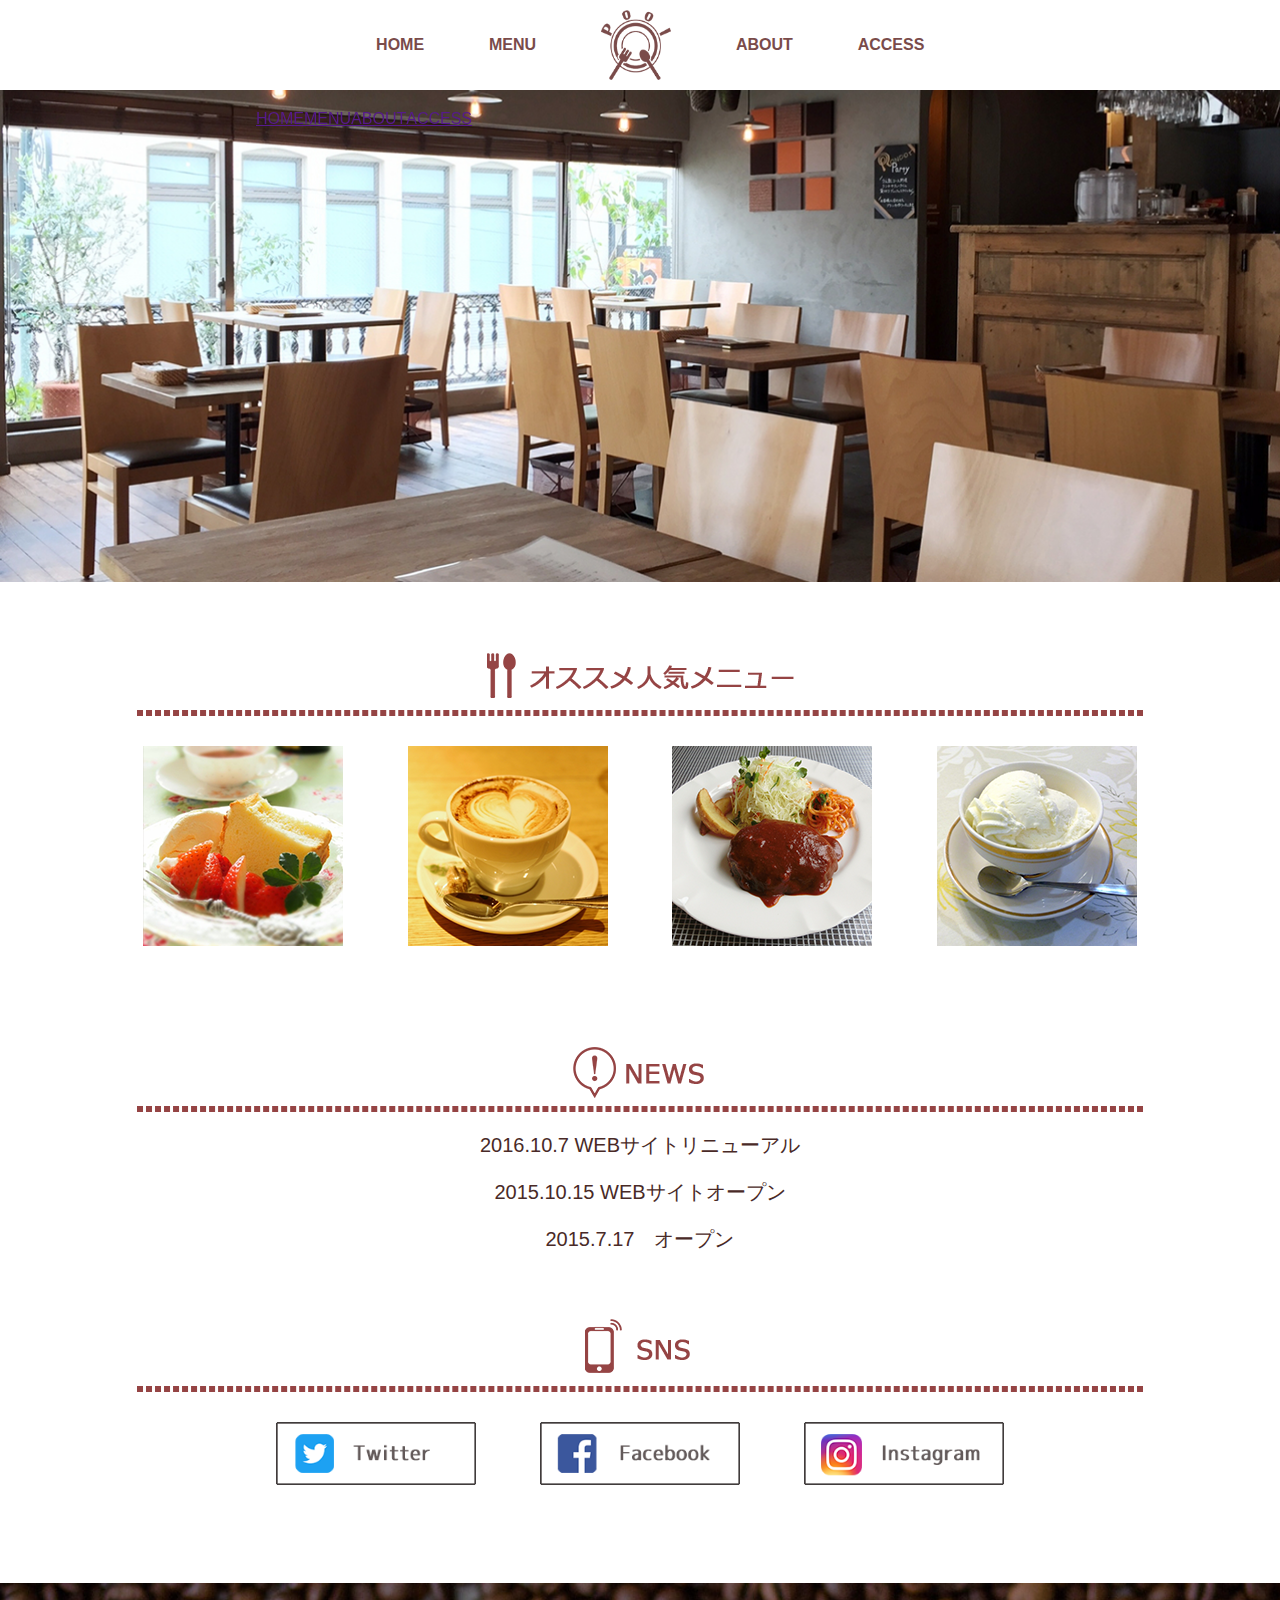
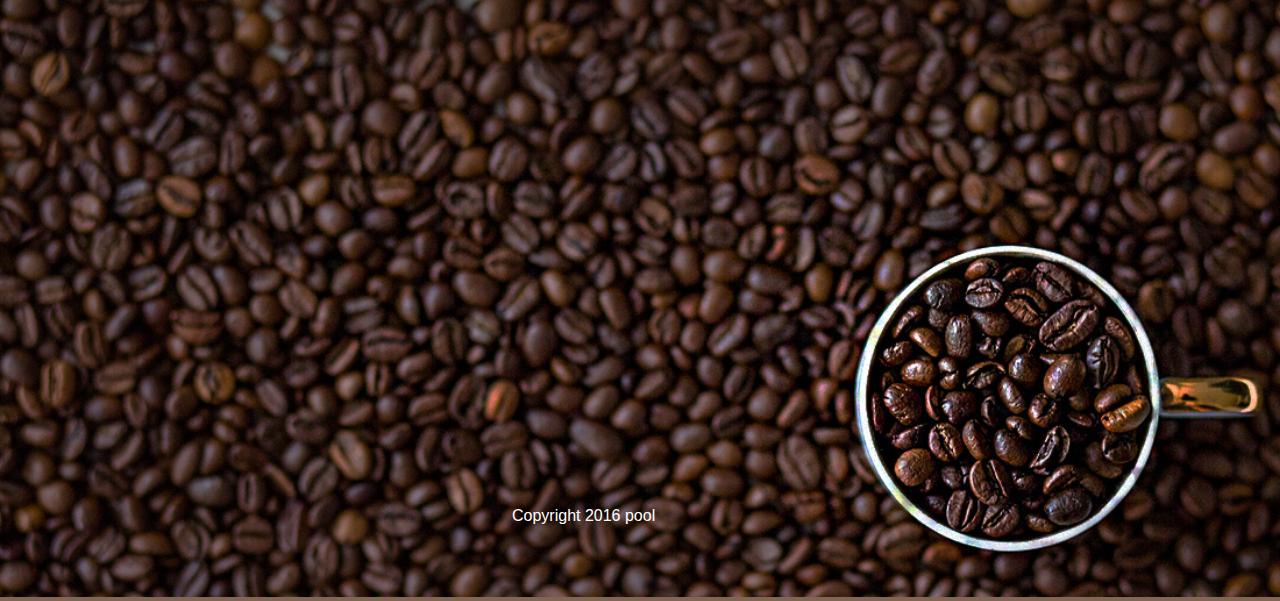
==== index.html @ 7b648d1a "header及びfooterの共通化" ====
<!doctype html>
<html lang="ja">
<head>
<meta charset="utf-8">
<meta name="keywords" content="カフェ,札幌,ランチ">
<meta name="description" content="札幌市中央区にあるゆったりとした空間が自慢のカフェです。産地にこだわったコーヒー豆や茶葉を使用したコーヒー、紅茶は飲みやすいと好評です。またランチでは日替わりメニューをご用意しております。自慢の料理と豊富なドリンクメニューでお待ちしております。">
<meta name="viewport" content="width=device-width, initial-scale=1">
<meta name="robots" content="noindex,nofollow">
<!--[if lt IE 9]>
<script src="js/html5shiv.js"></script>
<script src="js/css3-mediaqueries.js"></script>
<![endif]-->
<meta http-equiv="X-UA-Compatible" content="IE=edge,chrome=1">
<link rel="stylesheet" type="text/css" href="css/style.css">
<link rel="stylesheet" type="text/css" href="css/mobile.css" >
<script type="text/javascript" src="http://ajax.googleapis.com/ajax/libs/jquery/1.10.2/jquery.min.js"></script>
<script type="text/javascript">
$(function() {
    var topBtn = $('#page-top');
    topBtn.hide();
    //スクロールが100に達したらボタン表示
    $(window).scroll(function () {
        if ($(this).scrollTop() > 100) {
            topBtn.fadeIn();
        } else {
            topBtn.fadeOut();
        }
    });
    //スクロールしてトップ
    topBtn.click(function () {
        $('body,html').animate({
            scrollTop: 0
        }, 500);
        return false;
    });
});
</script>
<title>pool ｜カフェ　札幌</title>

<!--追加-->
<script type="text/javascript">
$(function(){
$("#header").load("./header.html");
$("#footer").load("./footer.html");
})
</script>

</head>
<body>
  <div id="wrapper">
    <div id="header">
      <!--
    　<ul id="navi">
    　  <li><a href="index.html">HOME</a></li>
    　  <li><a href="food.html">MENU</a></li>
    　  <li><a href="index.html"><img src="img/poolicon.png" alt="poolアイコン"></a></li>
    　  <li><a href="about.html">ABOUT</a></li>
    　  <li><a href="access.html">ACCESS</a></li>
    　</ul>
  -->

    </div>
  <div id="osusume">
    <div class="osusumeicon">
      <img src="img/osusumebar.png" alt="おススメ">
    </div>
    <div class="menubar">
    </div>
    <div class="osusumemenu">
      <img src="img/cake.png" alt="苺ケーキ">
      <img src="img/cefelatte03.png" alt="カフェラテ">
      <img src="img/hanba-gu.png" alt="ハンバーグ">
      <img src="img/banira.png" alt="バニラアイス">
    </div>
  </div>
  <div id="news">
    <div class="newsicon">
      <img src="img/newsbar.png" alt="NEWS">
    </div>
    <div class="menubar">
    </div>
    <p>2016.10.7 WEBサイトリニューアル</p>
    <p>2015.10.15 WEBサイトオープン</p>
    <p>2015.7.17　オープン</p>
  </div>
  <div id="sns">
    <div class="snsicon">
      <img src="img/snsbar.png" alt="SNS">
    </div>
    <div class="menubar">
      </div>
    <div class="snsimg">
      <img src="img/twittericon.png" alt="twitter">
      <img src="img/facebookicon.png" alt="fecebook">
      <img src="img/instagramicon.png" alt="instagram">
    </div>
  </div>
  <p id="page-top">
    <a href="#wrap">
      <img src="img/pagetop.png" alt="トップへ戻るボタン"></a></p>
  <div id="footer">
  </div>
</div>
</body>
</html>
---- css/style.css ----
@media screen and (min-width: 640px){
img{
  max-width: 100%;
  height: auto;
  width /***/:auto;　
  border:none;
  border: 0;
}
html{
  position: relative;
  min-height: 100%;
}
body{
	font-family: "メイリオ", "Meiryo", "游ゴシック", YuGothic, "ヒラギノ角ゴ Pro", "Hiragino Kaku Gothic Pro",sans-serif;height:100%;margin: 0px;
}
#wrapper {
   	overflow: hidden;
    position: relative;
 }
#navi {
  width:100%;
  margin: 0px auto 0px;
  padding: 0;
  height: 90px;
  background-color:#ffffff;
  position:fixed;
  top: 0px;
  left: 0px;
  text-align: center;
  list-style: none;
}
#navi li{
  display: inline-block;
  vertical-align: middle;
  list-style: none;
  margin: 0 auto;
  padding: 0;
  *display: inline;
  *zoom:1;
}
#navi a{
  text-decoration: none;
  color: #7a4b4a;
  font-weight: bold;
  margin: 20px;
}
#navi img{
  display: inline-block;
  vertical-align: middle;
  width: 70px;
  height: 70px;
  margin-top: 10px;
  margin-bottom: 10px;
  *display: inline;
  *zoom:1;
}
#top img{
  width: 100%;
}
.menubar{
  width: 1000px;
  border-bottom: 3px;
  border-style:dashed;
  border-color: #954444;
  margin: auto;
}
#osusume{
  text-align: center;
  margin: 5%;
}
.osusumeicon{
  margin: 5px;
}
.osusumemenu img{
  margin: 30px;
}
#news{
  text-align: center;
  margin: 5%;
}
#news p{
  font-size: 20px;
  color: #492a27;
}
#sns{
  text-align: center;
  margin: 5%;
}
.snsicon{
  margin: 5px;
}
.snsimg img{
  margin: 30px;
  width: 200px;
}
#page-top {
    position: fixed;
    bottom: 95px;
    right: 20px;
    width: 80px;
}
#footer{
  width: 100%;
  height: auto;
  bottom: 0px;
  background:#816654;
  color: #ffffff;
  margin: 0 auto;
}

#footer img{
  position: relative;
  width:100%;
  height:auto;
}

#footer p{
  text-align: center;
  top:95%;
  left:40%;
  position:absolute;
}

.swich{
  overflow: hidden;
  position:absolute;;
  top:5%;
  left:20%;
}

.swich a{
  float:left;
}
}
---- css/mobile.css ----
@media screen and (max-width: 640px){
img{
 max-width: 100%;
 height: auto;
 width /***/:auto;　
}
html{
  position: relative;
  min-height: 100%;
}
body{
	font-family: "メイリオ", "Meiryo", "游ゴシック", YuGothic, "ヒラギノ角ゴ Pro", "Hiragino Kaku Gothic Pro",sans-serif;height:100%;margin: 0px;
}
img {
   border: 0px;
}

#wrapper {
   	overflow: hidden;
    position: relative;
 }
#navi {
  width:100%;
  margin: 0px auto 0px;
  padding: 0;
  height: auto;
  background-color:#ffffff;
  position:fixed;
  top: 0px;
  left: 0px;
  text-align: center;
  list-style: none;
}

#navi li{
  display:inline-block;
  vertical-align: middle;
  list-style: none;
  margin: 0;
  padding: 0;
  *display: inline;
  *zoom:1;
}
#navi li a{
  text-decoration: none;
  color: #7a4b4a;
  font-weight: bold;
  font-size: 12px;
}
#navi img{
  display: inline-block;
  vertical-align: middle;
  width: 40px;
  height: 40px;
  margin-top: 10px;
  margin-bottom: 10px;
  *display: inline;
  *zoom:1;
}
#top img{
  max-width: 100%;
}
.menubar{
  width: 1000px;
  border-bottom: 3px;
  border-style:dashed;
  border-color: #954444;
  margin: auto;
}
#osusume{
  text-align: center;
  margin: 5%;
}
.osusumeicon{
  margin: 5px;
}
.osusumemenu img{
  margin: 30px;
}
#news{
  text-align: center;
  margin: 5%;
}
#news p{
  font-size: 15px;
  color: #492a27;
}
#sns{
  text-align: center;
  margin: 5%;
}
.snsicon{
  margin: 5px;
}
.snsimg img{
  margin: 30px;
}
#page-top {
  position: fixed;
  bottom: 3%;
  right: 3%;
  width: 10%;
}
#footer{
  width: 100%;
  height: 100px;
  bottom: 0px;
  background: #816654;
  color: #ffffff;
  margin: 0px;
}
#footer p{
  text-align: center;
  top:35px;
  position:relative;
}
}
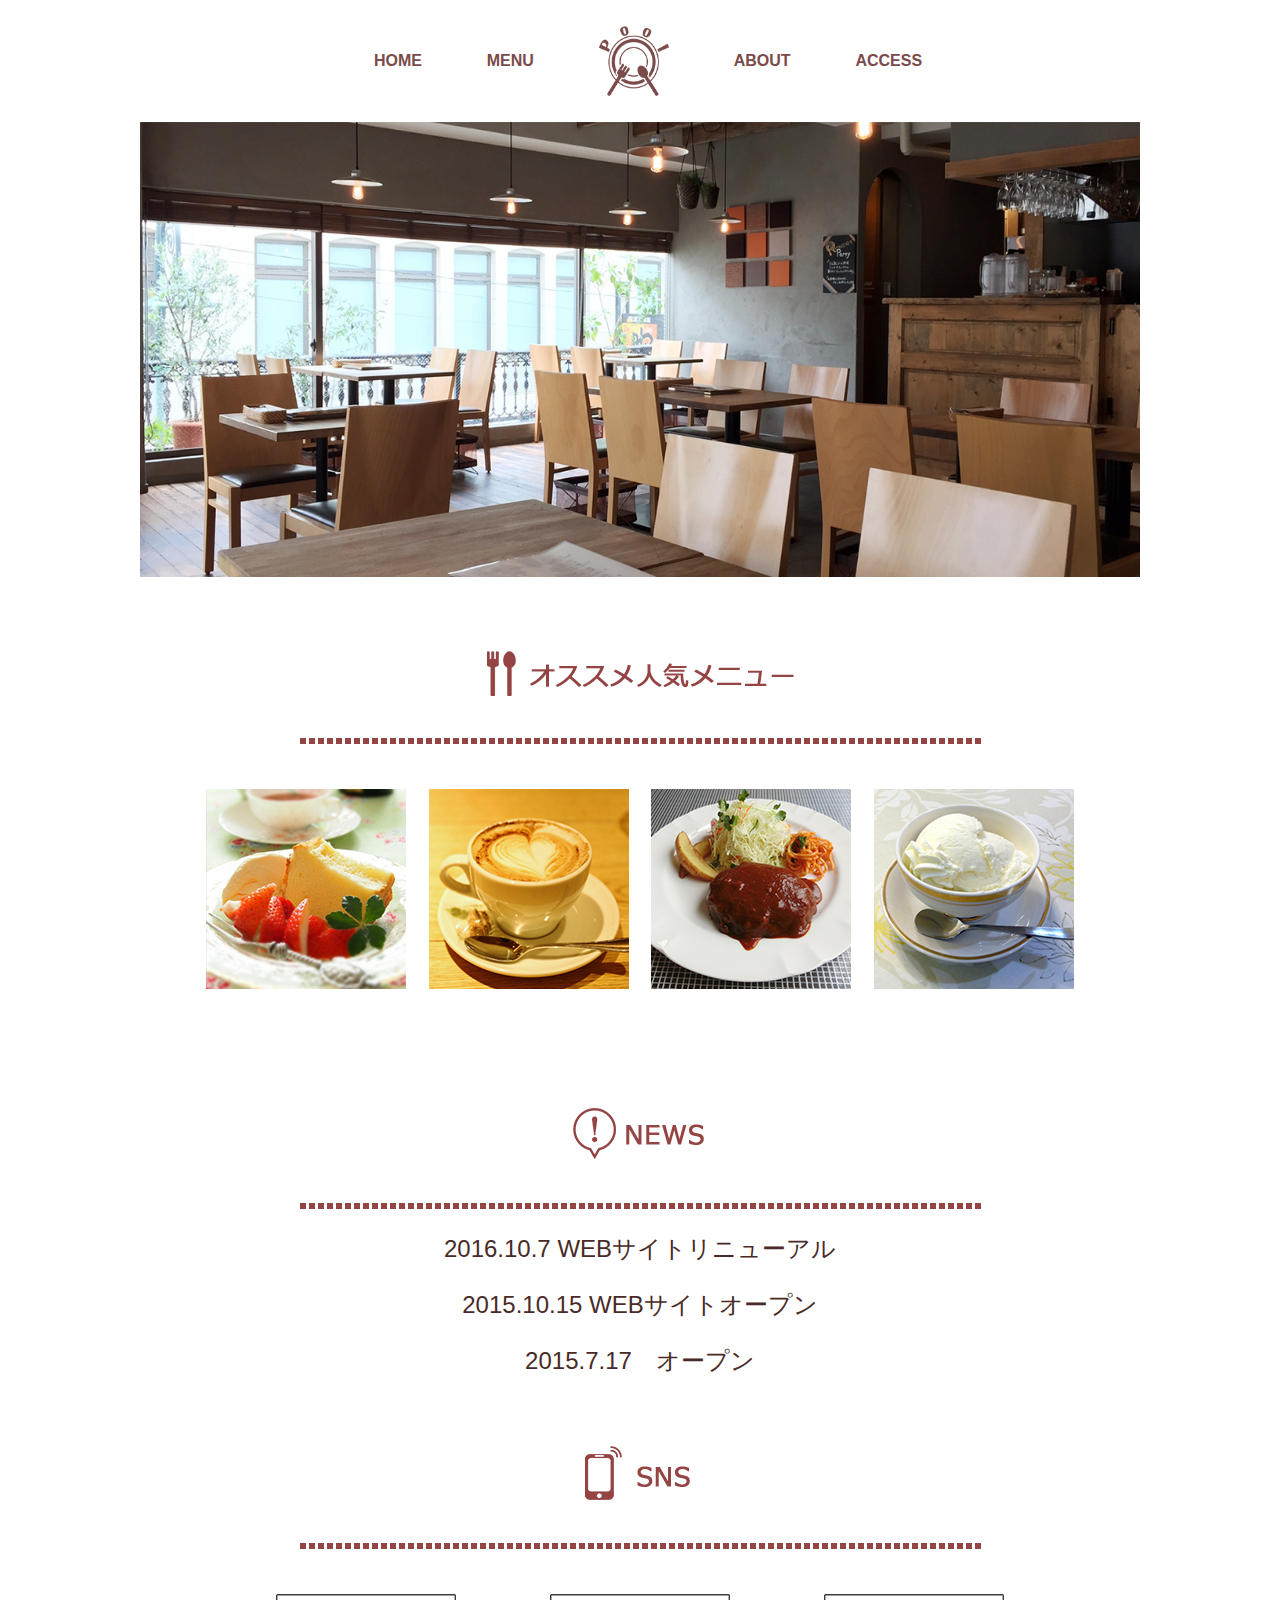
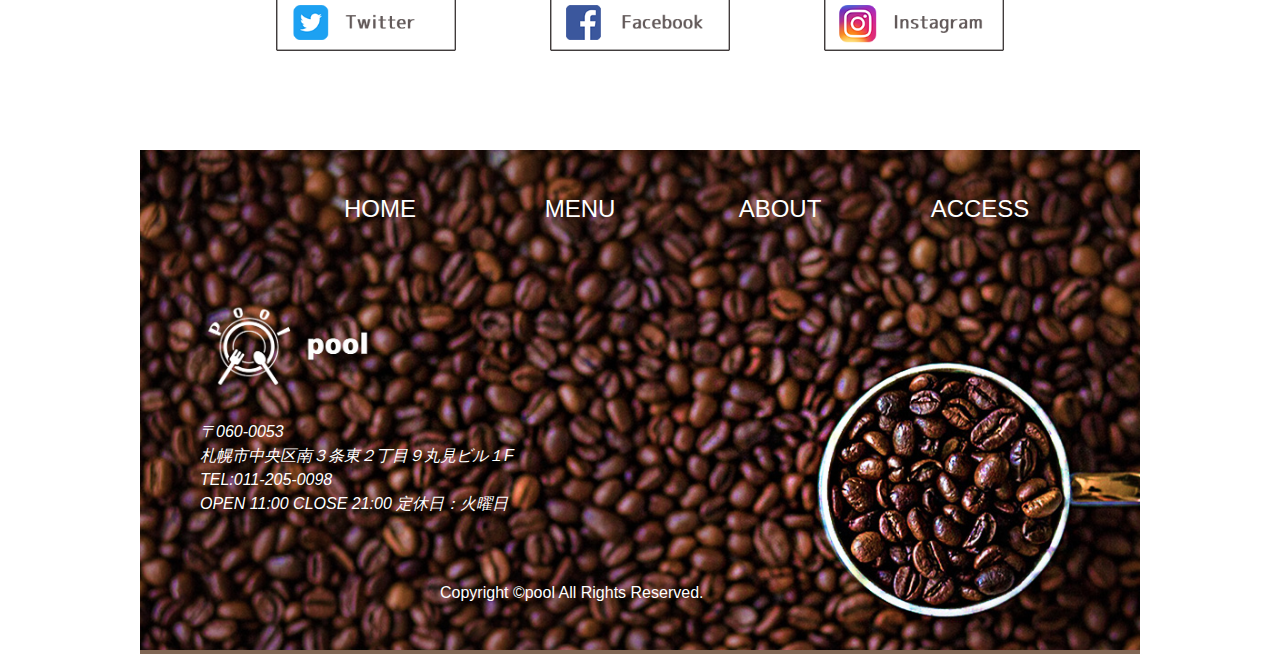
==== commit fa7dca46: "htmlやり直し（前日のとこまで終了）" ====
--- a/index.html
+++ b/index.html
@@ -15,6 +15,53 @@
 <link rel="stylesheet" type="text/css" href="css/mobile.css" >
 <script type="text/javascript" src="http://ajax.googleapis.com/ajax/libs/jquery/1.10.2/jquery.min.js"></script>
 <script type="text/javascript">
+$(document).ready(function(){
+
+    $(".pagetop").hide();
+
+    $(window).on("scroll", function() {
+
+        if ($(this).scrollTop() > 100) {
+            $('.pagetop').slideDown("fast");
+        } else {
+            $('.pagetop').slideUp("fast");
+        }
+
+
+        scrollHeight = $(document).height();
+        // ドキュメントの高さ
+        scrollPosition = $(window).height() + $(window).scrollTop();
+        //　ウィンドウの高さ+スクロールした高さ→　現在のトップからの位置
+        footHeight = $("footer").innerHeight();
+        // フッターの高さ
+
+        if ( scrollHeight - scrollPosition  <= footHeight ) {
+        // 現在の下から位置が、フッターの高さの位置にはいったら
+        //  ".gotop"のpositionをabsoluteに変更し、フッターの高さの位置にする
+            $(".pagetop").css({
+                "position":"absolute",
+                "bottom": footHeight
+            });
+        } else {
+        // それ以外の場合は元のcssスタイルを指定
+            $(".pagetop").css({
+                "position":"fixed",
+                "bottom": "0px"
+            });
+        }
+    });
+
+    // トップへスムーススクロール
+    $('.pagetop a').click(function () {
+        $('body,html').animate({
+        scrollTop: 0
+      }, 450);
+        // ページのトップへ 500 のスピードでスクロールする
+        return false;
+     });
+
+});
+/*1
 $(function() {
     var topBtn = $('#page-top');
     topBtn.hide();
@@ -34,39 +81,33 @@
         return false;
     });
 });
+*/
+</script>
+<script type="text/javascript">
+$(function(){
+$("#header").load("header.html");
+$("#footer").load("footer.html");
+})
+
 </script>
 <title>pool ｜カフェ　札幌</title>
-
-<!--追加-->
-<script type="text/javascript">
-$(function(){
-$("#header").load("./header.html");
-$("#footer").load("./footer.html");
-})
-</script>
-
-</head>
 <body>
   <div id="wrapper">
+    <p class="pagetop">
+      <a href="#wrapper" title="トップへ戻る">
+      <img src="./img/pagetop.png" alt="▲PAGE TOP" /></a>
+    </p>
     <div id="header">
-      <!--
-    　<ul id="navi">
-    　  <li><a href="index.html">HOME</a></li>
-    　  <li><a href="food.html">MENU</a></li>
-    　  <li><a href="index.html"><img src="img/poolicon.png" alt="poolアイコン"></a></li>
-    　  <li><a href="about.html">ABOUT</a></li>
-    　  <li><a href="access.html">ACCESS</a></li>
-    　</ul>
-  -->
 
     </div>
+
   <div id="osusume">
-    <div class="osusumeicon">
+    <div class="menu_icon">
       <img src="img/osusumebar.png" alt="おススメ">
     </div>
-    <div class="menubar">
+    <div class="menu_bar01">
     </div>
-    <div class="osusumemenu">
+    <div class="menu_01">
       <img src="img/cake.png" alt="苺ケーキ">
       <img src="img/cefelatte03.png" alt="カフェラテ">
       <img src="img/hanba-gu.png" alt="ハンバーグ">
@@ -74,32 +115,38 @@
     </div>
   </div>
   <div id="news">
-    <div class="newsicon">
+    <div class="news_icon">
       <img src="img/newsbar.png" alt="NEWS">
     </div>
-    <div class="menubar">
+    <div class="menu_bar02">
     </div>
     <p>2016.10.7 WEBサイトリニューアル</p>
     <p>2015.10.15 WEBサイトオープン</p>
     <p>2015.7.17　オープン</p>
   </div>
   <div id="sns">
-    <div class="snsicon">
+    <div class="sns_icon">
       <img src="img/snsbar.png" alt="SNS">
     </div>
-    <div class="menubar">
-      </div>
-    <div class="snsimg">
-      <img src="img/twittericon.png" alt="twitter">
-      <img src="img/facebookicon.png" alt="fecebook">
-      <img src="img/instagramicon.png" alt="instagram">
+    <div class="menu_bar03">
+    </div>
+    <div class="sns_img">
+    <img src="img/twittericon.png" alt="twitter">
+    <img src="img/facebookicon.png" alt="fecebook">
+    <img src="img/instagramicon.png" alt="instagram">
     </div>
   </div>
+  <!--
   <p id="page-top">
-    <a href="#wrap">
-      <img src="img/pagetop.png" alt="トップへ戻るボタン"></a></p>
+  <a href="#wrap"><img src="img/pagetop.png" alt="トップへ戻るボタン"></a>
+  </p>
+-->
+
   <div id="footer">
+    
   </div>
 </div>
 </body>
+
+</head>
 </html>
--- a/css/style.css
+++ b/css/style.css
@@ -1,50 +1,61 @@
-@media screen and (min-width: 640px){
-img{
-  max-width: 100%;
-  height: auto;
-  width /***/:auto;　
-  border:none;
-  border: 0;
-}
-html{
-  position: relative;
-  min-height: 100%;
-}
+@media screen and (min-width:768px){
+
 body{
 	font-family: "メイリオ", "Meiryo", "游ゴシック", YuGothic, "ヒラギノ角ゴ Pro", "Hiragino Kaku Gothic Pro",sans-serif;height:100%;margin: 0px;
 }
-#wrapper {
-   	overflow: hidden;
-    position: relative;
- }
-#navi {
-  width:100%;
-  margin: 0px auto 0px;
-  padding: 0;
-  height: 90px;
+
+#wrapper{
+  width: 100%;
+max-width:1000px;
+margin:auto;
+}
+
+#header{
+  width:100%;
+}
+
+.top_img{
+  width:100%;
+  height:auto;
+}
+.top_img img{
+  width:100%;
+  height: auto;
+}
+
+.navi_01{
+  width:100%;
+  margin:0;
+  padding: 0.5em;
+  height: 20%;
   background-color:#ffffff;
-  position:fixed;
+  /*position:fixed;
   top: 0px;
   left: 0px;
+  */
   text-align: center;
   list-style: none;
-}
-#navi li{
+  display: block;
+}
+
+.navi_01 li{
   display: inline-block;
   vertical-align: middle;
   list-style: none;
-  margin: 0 auto;
+  margin: 0.5em 2% 0.5em 2%;
   padding: 0;
+  /*
   *display: inline;
   *zoom:1;
-}
-#navi a{
+  */
+}
+.navi_01 a{
   text-decoration: none;
   color: #7a4b4a;
   font-weight: bold;
-  margin: 20px;
-}
-#navi img{
+}
+
+.navi_01 img{
   display: inline-block;
   vertical-align: middle;
   width: 70px;
@@ -54,81 +65,138 @@
   *display: inline;
   *zoom:1;
 }
-#top img{
-  width: 100%;
-}
-.menubar{
-  width: 1000px;
+.menu_bar01,
+.menu_bar02,
+.menu_bar03{
+  width: 75%;
   border-bottom: 3px;
   border-style:dashed;
   border-color: #954444;
   margin: auto;
 }
-#osusume{
-  text-align: center;
-  margin: 5%;
-}
-.osusumeicon{
-  margin: 5px;
-}
-.osusumemenu img{
-  margin: 30px;
-}
-#news{
-  text-align: center;
-  margin: 5%;
-}
-#news p{
-  font-size: 20px;
-  color: #492a27;
-}
+
+#osusume,
+#news,
 #sns{
   text-align: center;
   margin: 5%;
 }
-.snsicon{
-  margin: 5px;
-}
-.snsimg img{
-  margin: 30px;
-  width: 200px;
-}
+
+.menu_icon,
+.news_icon,
+.sns_icon{
+  margin: 2%;
+}
+
+.menu_icon img,
+.news_icon img,
+.sns_icon img{
+  margin:2%;
+}
+
+#news p{
+  font-size:1.5em;
+  color: #492a27;
+}
+
+.menu_01{
+  width: 100%;
+}
+
+.menu_01 img{
+  margin:5% 1%;
+}
+
+.sns_img img{
+  margin: 5%;
+  width:20%
+}
+
+/*
 #page-top {
     position: fixed;
-    bottom: 95px;
-    right: 20px;
-    width: 80px;
-}
+    bottom: 13%;
+    right: 6%;
+    width: 7%;
+    z-index: 100000;
+}
+*/
+
+.pagetop{
+  position:fixed;
+  bottom: 3em;
+  right:15%;
+  z-index: 100000;
+}
+
+.pagetop a
+   {
+   display: block;
+   text-decoration: none;
+   }
+
+.pagetop:hover
+{
+   opacity: 0.85 ;
+ }
+
 #footer{
   width: 100%;
   height: auto;
   bottom: 0px;
   background:#816654;
   color: #ffffff;
-  margin: 0 auto;
-}
-
-#footer img{
   position: relative;
-  width:100%;
-  height:auto;
-}
-
-#footer p{
+  background-image: url("./img/background.jpg")
+}
+
+.background img{
+  width:100%;
+}
+
+.shop p{
+  top:83%;
+  left:30%;
+  position:absolute;
+}
+
+.address{
+  position:absolute;
+  top:48%;
+  left:4%;
+  padding: 2%;
+  width:45%;
+  height: auto;
+  line-height: 0.5em;
+}
+
+.navi_02{
+  width:100%;
+  position:absolute;
+  top:5%;
+  left:12%;
+  overflow: hidden;
+  font-size: 1.5em;
+  padding: 2%;
+}
+
+.navi_02 a{
+  float:left;
+  width:20%;
   text-align: center;
-  top:95%;
-  left:40%;
-  position:absolute;
-}
-
-.swich{
-  overflow: hidden;
-  position:absolute;;
-  top:5%;
-  left:20%;
-}
-
-.swich a{
-  float:left;
-}
-}
+  color: white;
+  text-decoration: none;
+}
+
+.logo{
+  position: absolute;
+  top:26%;
+  left:4%;
+  padding: 2%;
+  width:40%;
+  height: auto;
+}
+.logo img{
+  width:12em;
+}
+}
--- a/css/mobile.css
+++ b/css/mobile.css
@@ -1,117 +1,199 @@
-@media screen and (max-width: 640px){
-img{
- max-width: 100%;
- height: auto;
- width /***/:auto;　
-}
-html{
-  position: relative;
-  min-height: 100%;
-}
+@media screen and (max-width:767px){
+
 body{
 	font-family: "メイリオ", "Meiryo", "游ゴシック", YuGothic, "ヒラギノ角ゴ Pro", "Hiragino Kaku Gothic Pro",sans-serif;height:100%;margin: 0px;
 }
-img {
-   border: 0px;
+
+#wrapper{
+width:100%;
+margin:auto;
 }
 
-#wrapper {
-   	overflow: hidden;
-    position: relative;
- }
-#navi {
+#header{
   width:100%;
-  margin: 0px auto 0px;
-  padding: 0;
+}
+
+.top_img{
+  width:100%;
+  height:auto;
+}
+.top_img img{
+  width:100%;
   height: auto;
+}
+
+.navi_01{
+  width:100%;
+  margin:0;
+  padding: 0.5em;
+  height: 20%;
   background-color:#ffffff;
-  position:fixed;
+  /*position:fixed;
   top: 0px;
   left: 0px;
+  */
   text-align: center;
   list-style: none;
+  display: block;
 }
 
-#navi li{
-  display:inline-block;
+.navi_01 li{
+  display: inline-block;
   vertical-align: middle;
   list-style: none;
-  margin: 0;
+  margin: 0.5em 2% 0.5em 2%;
   padding: 0;
+  /*
   *display: inline;
   *zoom:1;
+  */
 }
-#navi li a{
+.navi_01 a{
   text-decoration: none;
   color: #7a4b4a;
   font-weight: bold;
-  font-size: 12px;
 }
-#navi img{
+
+.navi_01 img{
   display: inline-block;
   vertical-align: middle;
-  width: 40px;
-  height: 40px;
+  width: 70px;
+  height: 70px;
   margin-top: 10px;
   margin-bottom: 10px;
   *display: inline;
   *zoom:1;
 }
-#top img{
-  max-width: 100%;
-}
-.menubar{
-  width: 1000px;
+.menu_bar01,
+.menu_bar02,
+.menu_bar03{
+  width: 75%;
   border-bottom: 3px;
   border-style:dashed;
   border-color: #954444;
   margin: auto;
 }
-#osusume{
-  text-align: center;
-  margin: 5%;
-}
-.osusumeicon{
-  margin: 5px;
-}
-.osusumemenu img{
-  margin: 30px;
-}
-#news{
-  text-align: center;
-  margin: 5%;
-}
-#news p{
-  font-size: 15px;
-  color: #492a27;
-}
+
+#osusume,
+#news,
 #sns{
   text-align: center;
   margin: 5%;
 }
-.snsicon{
-  margin: 5px;
+
+.menu_icon,
+.news_icon,
+.sns_icon{
+  margin: 2%;
 }
-.snsimg img{
-  margin: 30px;
+
+.menu_icon img,
+.news_icon img,
+.sns_icon img{
+  margin:2%;
 }
+
+#news p{
+  font-size:1.5em;
+  color: #492a27;
+}
+
+.menu_01{
+  width: 100%;
+}
+
+.menu_01 img{
+  margin:3%;
+}
+
+.sns_img img{
+  margin: 5%;
+  width:20%
+}
+/*
 #page-top {
-  position: fixed;
-  bottom: 3%;
-  right: 3%;
-  width: 10%;
+    position: fixed;
+    bottom: 13%;
+    right: 6%;
+    width: 7%;
+    z-index: 100000;
 }
+*/
+.pagetop{
+  position:fixed;
+  bottom: 3em;
+  right:15%;
+  z-index: 100000;
+}
+
+.pagetop a
+   {
+   display: block;
+   text-decoration: none;
+   }
+
+.pagetop:hover
+{
+   opacity: 0.85 ;
+ }
+
 #footer{
   width: 100%;
-  height: 100px;
+  height: auto;
   bottom: 0px;
-  background: #816654;
+  background:#816654;
   color: #ffffff;
-  margin: 0px;
+  position: relative;
+  background-image: url("./img/background.jpg")
 }
-#footer p{
+
+.background img{
+  width:100%;
+}
+
+.shop p{
+  top:83%;
+  left:30%;
+  position:absolute;
+}
+
+.address{
+  position:absolute;
+  top:48%;
+  left:4%;
+  padding: 2%;
+  width:45%;
+  height: auto;
+  line-height: 0.5em;
+}
+
+.navi_02{
+  width:100%;
+  position:absolute;
+  top:5%;
+  left:12%;
+  overflow: hidden;
+  font-size: 1.5em;
+  padding: 2%;
+}
+
+.navi_02 a{
+  float:left;
+  width:20%;
   text-align: center;
-  top:35px;
-  position:relative;
+  color: white;
+  text-decoration: none;
+}
+
+.logo{
+  position: absolute;
+  top:26%;
+  left:4%;
+  padding: 2%;
+  width:40%;
+  height: auto;
+}
+.logo img{
+  width:12em;
 }
 }
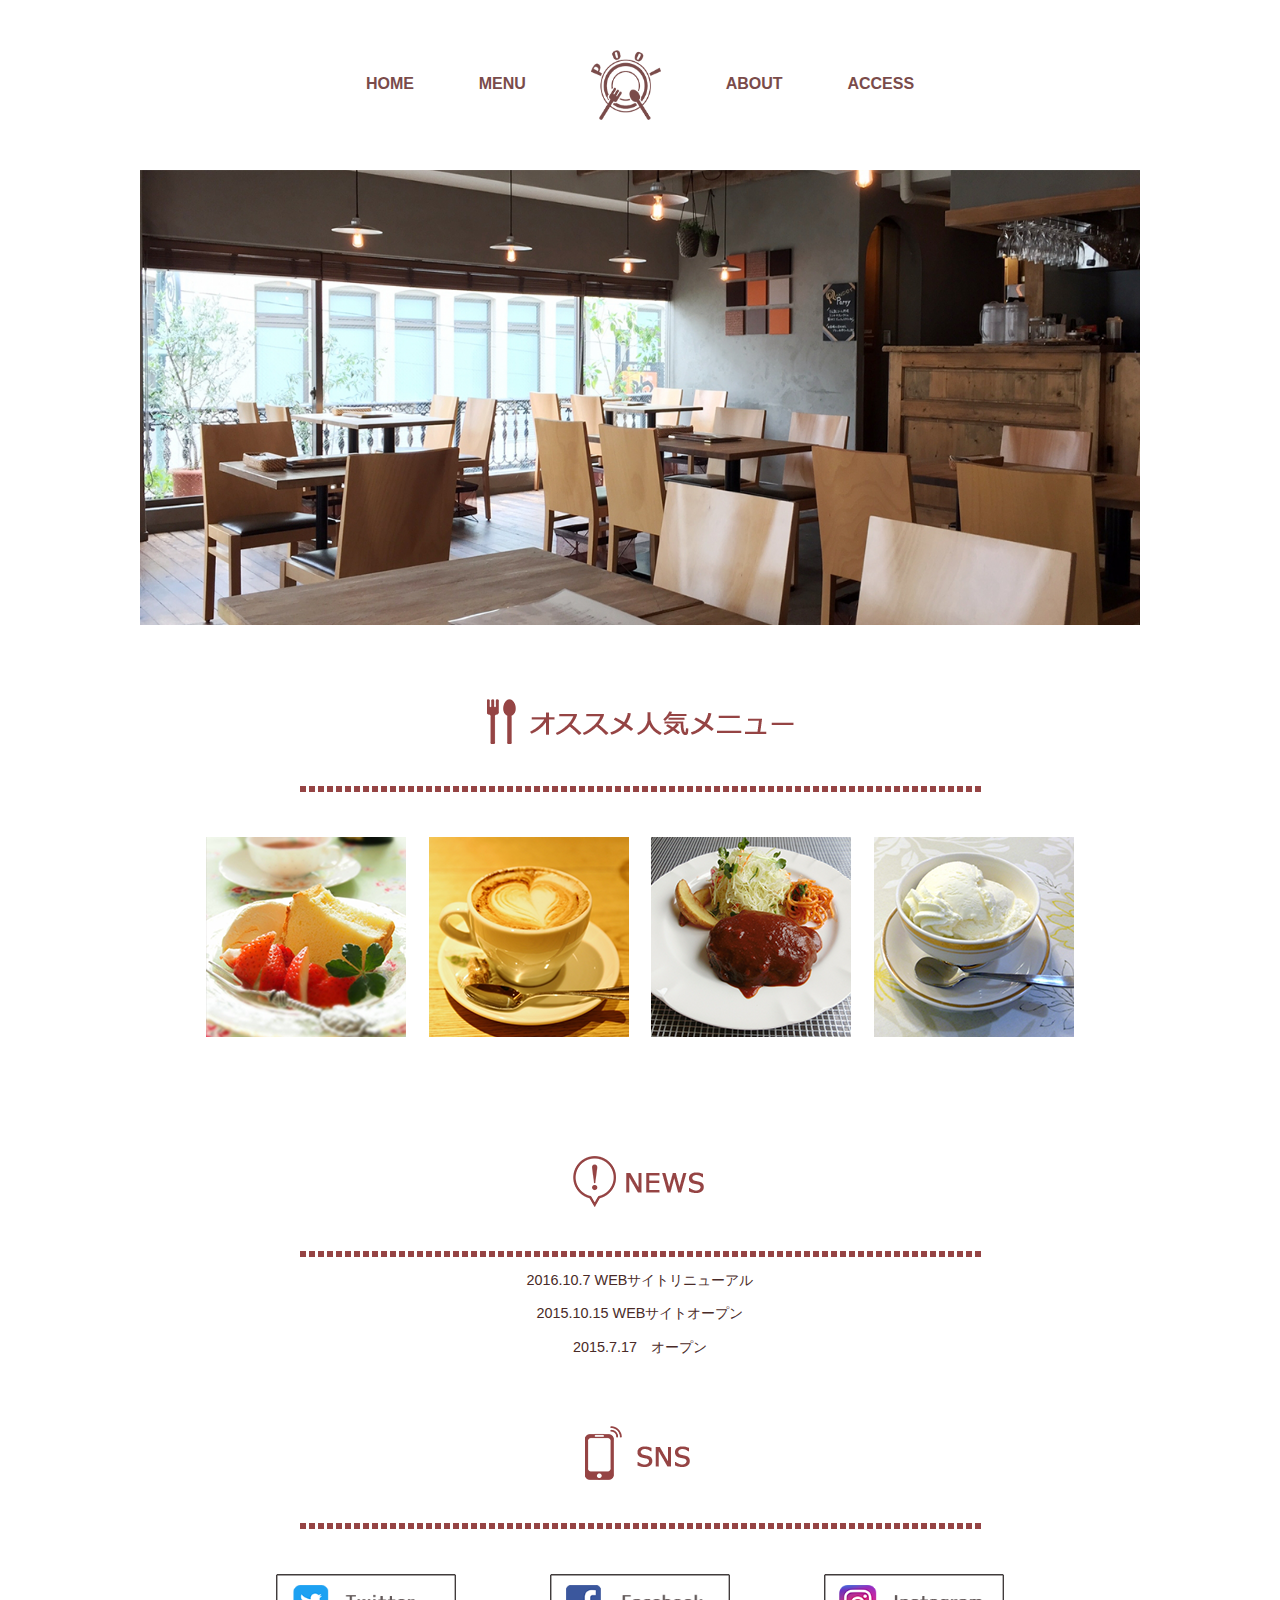
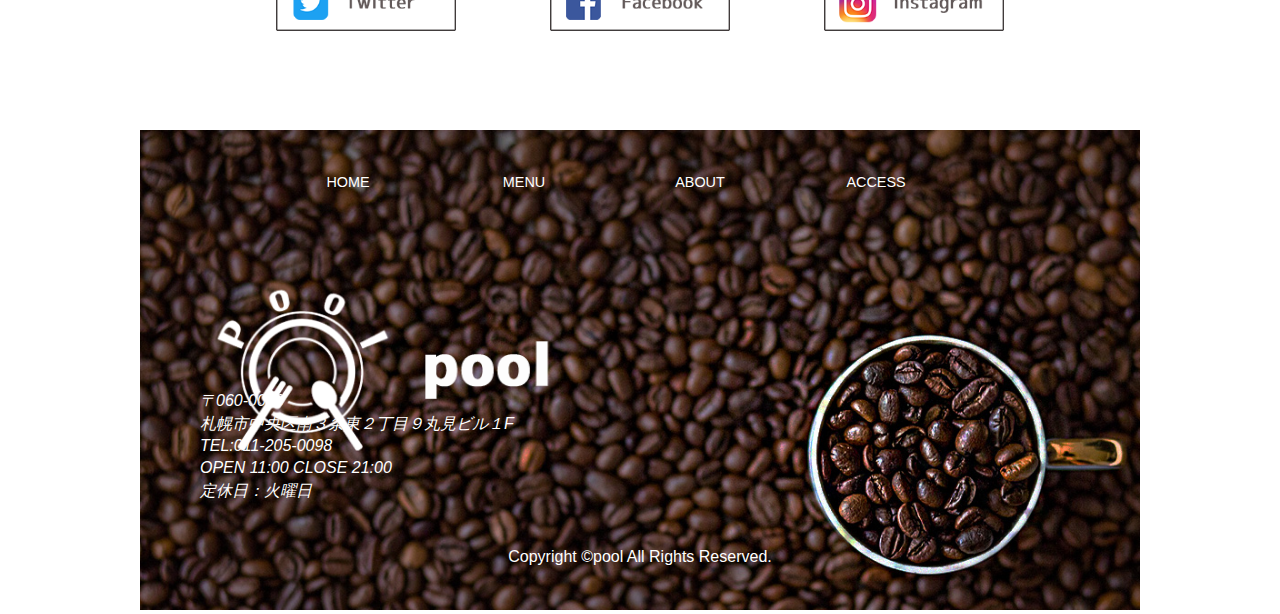
==== commit 62d092b4: "単位変更（途中）" ====
--- a/index.html
+++ b/index.html
@@ -15,55 +15,8 @@
 <link rel="stylesheet" type="text/css" href="css/mobile.css" >
 <script type="text/javascript" src="http://ajax.googleapis.com/ajax/libs/jquery/1.10.2/jquery.min.js"></script>
 <script type="text/javascript">
-$(document).ready(function(){
-
-    $(".pagetop").hide();
-
-    $(window).on("scroll", function() {
-
-        if ($(this).scrollTop() > 100) {
-            $('.pagetop').slideDown("fast");
-        } else {
-            $('.pagetop').slideUp("fast");
-        }
-
-
-        scrollHeight = $(document).height();
-        // ドキュメントの高さ
-        scrollPosition = $(window).height() + $(window).scrollTop();
-        //　ウィンドウの高さ+スクロールした高さ→　現在のトップからの位置
-        footHeight = $("footer").innerHeight();
-        // フッターの高さ
-
-        if ( scrollHeight - scrollPosition  <= footHeight ) {
-        // 現在の下から位置が、フッターの高さの位置にはいったら
-        //  ".gotop"のpositionをabsoluteに変更し、フッターの高さの位置にする
-            $(".pagetop").css({
-                "position":"absolute",
-                "bottom": footHeight
-            });
-        } else {
-        // それ以外の場合は元のcssスタイルを指定
-            $(".pagetop").css({
-                "position":"fixed",
-                "bottom": "0px"
-            });
-        }
-    });
-
-    // トップへスムーススクロール
-    $('.pagetop a').click(function () {
-        $('body,html').animate({
-        scrollTop: 0
-      }, 450);
-        // ページのトップへ 500 のスピードでスクロールする
-        return false;
-     });
-
-});
-/*1
 $(function() {
-    var topBtn = $('#page-top');
+    var topBtn = $('#page-top');    
     topBtn.hide();
     //スクロールが100に達したらボタン表示
     $(window).scroll(function () {
@@ -81,9 +34,6 @@
         return false;
     });
 });
-*/
-</script>
-<script type="text/javascript">
 $(function(){
 $("#header").load("header.html");
 $("#footer").load("footer.html");
@@ -91,16 +41,18 @@
 
 </script>
 <title>pool ｜カフェ　札幌</title>
+</head>
 <body>
   <div id="wrapper">
-    <p class="pagetop">
-      <a href="#wrapper" title="トップへ戻る">
+    <p id="page-top">
+      <a href="#wrap" title="トップへ戻る">
       <img src="./img/pagetop.png" alt="▲PAGE TOP" /></a>
     </p>
     <div id="header">
-
     </div>
-
+    <div class="top_img">
+ 	 <img src="img/top05.png" alt="トップ画像">
+	</div>
   <div id="osusume">
     <div class="menu_icon">
       <img src="img/osusumebar.png" alt="おススメ">
@@ -143,10 +95,8 @@
 -->
 
   <div id="footer">
-    
   </div>
+
 </div>
 </body>
-
-</head>
 </html>
--- a/css/style.css
+++ b/css/style.css
@@ -5,9 +5,9 @@
 }
 
 #wrapper{
-  width: 100%;
-max-width:1000px;
-margin:auto;
+	width: 100%;
+	max-width:1000px;
+	margin:auto;
 }
 
 #header{
@@ -26,7 +26,7 @@
 .navi_01{
   width:100%;
   margin:0;
-  padding: 0.5em;
+  padding: 2% 0;
   height: 20%;
   background-color:#ffffff;
   /*position:fixed;
@@ -40,9 +40,8 @@
 
 .navi_01 li{
   display: inline-block;
-  vertical-align: middle;
   list-style: none;
-  margin: 0.5em 2% 0.5em 2%;
+  margin: 2%;
   padding: 0;
   /*
   *display: inline;
@@ -95,7 +94,7 @@
 }
 
 #news p{
-  font-size:1.5em;
+  font-size:90%;
   color: #492a27;
 }
 
@@ -112,39 +111,37 @@
   width:20%
 }
 
-/*
 #page-top {
     position: fixed;
-    bottom: 13%;
-    right: 6%;
-    width: 7%;
-    z-index: 100000;
-}
-*/
-
-.pagetop{
-  position:fixed;
-  bottom: 3em;
-  right:15%;
-  z-index: 100000;
-}
-
-.pagetop a
-   {
-   display: block;
-   text-decoration: none;
-   }
-
-.pagetop:hover
-{
-   opacity: 0.85 ;
- }
+    bottom: 20px;
+    right: 20px;
+    font-size: 77%;
+    z-index: 1000000;
+}
+
+#page-top a {
+    text-decoration: none;
+    color: #fff;
+    width: 100px;
+    padding: 30px 0;
+    text-align: center;
+    display: block;
+    border-radius: 5px;
+    z-index: 
+}
+
+#page-top a:hover {
+    text-decoration: none;
+}
+
 
 #footer{
   width: 100%;
   height: auto;
   bottom: 0px;
+  /*
   background:#816654;
+  */
   color: #ffffff;
   position: relative;
   background-image: url("./img/background.jpg")
@@ -154,10 +151,14 @@
   width:100%;
 }
 
+.shop{
+  position: absolute;
+  top: 83%;
+  left: 0%;
+  width: 100%;
+}
 .shop p{
-  top:83%;
-  left:30%;
-  position:absolute;
+  text-align: center;
 }
 
 .address{
@@ -167,17 +168,17 @@
   padding: 2%;
   width:45%;
   height: auto;
-  line-height: 0.5em;
+  line-height: 40%;
 }
 
 .navi_02{
-  width:100%;
+  width:88%;
   position:absolute;
   top:5%;
   left:12%;
   overflow: hidden;
-  font-size: 1.5em;
-  padding: 2%;
+  font-size: 90%;
+  padding-top:2%;
 }
 
 .navi_02 a{
@@ -196,7 +197,167 @@
   width:40%;
   height: auto;
 }
+
 .logo img{
-  width:12em;
-}
-}
+  width:100%;
+  height: auto;
+}
+
+#kodawari{
+	width:100%;
+}
+
+#kodawari h1,
+#kodawari h2,
+#kodawari h3{
+	text-align: center;
+	/*
+	margin: 3% 0% 10% 0%;
+	*/
+	padding:3% 0 10% 0;
+	font-size: 120%;
+	line-height: 100%;
+}
+
+#coffee,
+#tea,
+#hanbai{
+	width: 80%;
+	padding-left: 15%;
+	padding-bottom: 8%;
+}
+
+#coffee img,
+#tea img,
+#hanbai img{
+	width:30%;
+	height: auto;
+}
+
+.setumei{
+	line-height: 1em;
+	width:80%;
+	padding: 1% 0;
+}
+
+/*アクセス*/
+
+#access{
+	width:100%;
+	text-align: center;
+}
+
+.jyusyo{
+	line-height: 2em;
+}
+
+.map iframe{
+	width:500px;
+ height:300px;
+ text-align: center;
+ margin-top: 50px;
+}
+
+/*デザート*/
+#block_01,
+#block_02{
+	overflow: hidden;
+}
+
+#menu{
+	width:30%;
+	float:left;
+	margin-left: 3%;
+}
+
+#menuwrap{
+	width:60%;
+	float:right;
+	margin-top: 8%;
+	margin-right: 5%;
+	color: #492a27
+}
+
+#menu{
+  margin-top: 8%;
+}
+
+#menu ul{
+  margin: 0;
+  padding: 0;
+  list-style: none;
+}
+
+#menu li{
+  display: inline;
+  padding: 0;
+  margin: 0;
+}
+
+#menu li a{
+  display: block;
+  border-left: 8px solid #C97556;
+  background-color: #e9ddc0;
+  padding: 5% 10%;
+  text-decoration: none;
+  color: #ac453b;
+  width: 60%;
+  margin: 1%;
+  text-align: left;
+  font-size: 1em;
+  font-weight: bold;
+}
+
+#menu li a:hover{
+  border-left: 8px solid #990033;
+  background-color: #e9ddc0;
+}
+
+.bar{
+  width: 80%;
+  border-bottom: 2px;
+  border-style:solid;
+  border-color: #954444;
+  margin-bottom: 5%;
+}
+
+#menuwrap h2,
+#menuwrap h3{
+  color: #954444;
+}
+
+.main_group,
+.group5,
+.pasuta,
+.main_rice,
+.main_group_d1{
+	margin-top: 5%;
+	overflow: hidden;
+}
+
+.group1,
+.group3,
+.drink08,
+.pasuta01,
+.rice,
+.group_d1{
+  float:left;
+	width:45%;
+}
+
+.group2,
+.group4,
+.drink09
+.pasuta02,
+.rice02,
+.group_d2{
+  float: right;
+	width: 45%;
+}
+
+.dessert02,
+.sandwich01{
+	line-height: 0.4em;
+}
+
+}
--- a/css/mobile.css
+++ b/css/mobile.css
@@ -17,15 +17,16 @@
   width:100%;
   height:auto;
 }
+
 .top_img img{
   width:100%;
   height: auto;
 }
 
 .navi_01{
-  width:100%;
+  width:98%;
   margin:0;
-  padding: 0.5em;
+  padding: 1% 1%;
   height: 20%;
   background-color:#ffffff;
   /*position:fixed;
@@ -34,36 +35,40 @@
   */
   text-align: center;
   list-style: none;
-  display: block;
+	/*
+	display: block;
+	*/
 }
 
 .navi_01 li{
   display: inline-block;
   vertical-align: middle;
   list-style: none;
-  margin: 0.5em 2% 0.5em 2%;
   padding: 0;
   /*
   *display: inline;
   *zoom:1;
   */
 }
+
 .navi_01 a{
   text-decoration: none;
   color: #7a4b4a;
   font-weight: bold;
+  font-size: 0.5em;
 }
 
 .navi_01 img{
   display: inline-block;
   vertical-align: middle;
-  width: 70px;
-  height: 70px;
+  width: 60px;
+  height: 60px;
   margin-top: 10px;
   margin-bottom: 10px;
   *display: inline;
   *zoom:1;
 }
+
 .menu_bar01,
 .menu_bar02,
 .menu_bar03{
@@ -84,17 +89,21 @@
 .menu_icon,
 .news_icon,
 .sns_icon{
-  margin: 2%;
-}
-
-.menu_icon img,
+  width:100%
+}
+
+.menu_icon img{
+  width: 100%;
+}
+
 .news_icon img,
 .sns_icon img{
-  margin:2%;
-}
+  width: 20%;
+}
+
 
 #news p{
-  font-size:1.5em;
+  font-size:1em;
   color: #492a27;
 }
 
@@ -108,92 +117,253 @@
 
 .sns_img img{
   margin: 5%;
-  width:20%
-}
-/*
+  width:30%
+}
+
 #page-top {
     position: fixed;
-    bottom: 13%;
-    right: 6%;
-    width: 7%;
-    z-index: 100000;
-}
-*/
-.pagetop{
-  position:fixed;
-  bottom: 3em;
-  right:15%;
-  z-index: 100000;
-}
-
-.pagetop a
-   {
-   display: block;
+    bottom: 20px;
+    right: 20px;
+    font-size: 77%;
+    z-index: 1000000;
+}
+
+#page-top a {
+    text-decoration: none;
+    color: #fff;
+    width: 100px;
+    padding: 30px 0;
+    text-align: center;
+    display: block;
+    border-radius: 5px;
+    z-index: 
+}
+
+#page-top a:hover {
+    text-decoration: none;
+}
+
+
+ #footer{
+   width: 100%;
+   height: auto;
+   bottom: 0px;
+   color: #ffffff;
+   position: relative;
+   background-image: url("./img/background.jpg")
+ }
+
+
+ .background img{
+   width:100%;
+ }
+
+.shop{
+  position: absolute;
+  top: 78%;
+  left: 0%;
+  width: 100%;
+}
+
+.shop p{
+  text-align: center;
+  font-size: 0.1em;
+}
+
+ .address{
+   position:absolute;
+   top:40%;
+   left:4%;
+   padding-bottom: 2%;
+   width:60%;
+   height: auto;
+   line-height: 0.2em;
+ }
+
+.address p{
+	font-size: 0.1em;
+}
+
+ .navi_02{
+   width:88%;
+   position:absolute;
+   top:5%;
+   left:10%;
+   overflow: hidden;
+   font-size: 1em;
+ }
+
+ .navi_02 a{
+   float:left;
+   width:20%;
+   text-align: center;
+   color: white;
    text-decoration: none;
-   }
-
-.pagetop:hover
-{
-   opacity: 0.85 ;
- }
-
-#footer{
-  width: 100%;
-  height: auto;
-  bottom: 0px;
-  background:#816654;
-  color: #ffffff;
-  position: relative;
-  background-image: url("./img/background.jpg")
-}
-
-.background img{
-  width:100%;
-}
-
-.shop p{
-  top:83%;
-  left:30%;
-  position:absolute;
-}
-
-.address{
-  position:absolute;
-  top:48%;
-  left:4%;
+	 font-size: 0.3em;
+ }
+
+ .logo{
+   position: absolute;
+   top:17%;
+   left:2%;
+   padding: 1%;
+   width:30%;
+   height: auto;
+ }
+
+ .logo img{
+   width:5em;
+ }
+
+/*追加*/
+#kodawari{
+	width:100%;
+}
+
+#kodawari h1,
+#kodawari h2,
+#kodawari h3{
+	text-align: center;
+	/*
+	margin: 3% 0% 10% 0%;
+	*/
+	padding:3% 0 10% 0;
+	font-size: 1.2em;
+	line-height: 1.5em;
+}
+
+#coffee,
+#tea,
+#hanbai{
+	width: 80%;
+	padding-left: 15%;
+	padding-bottom: 8%;
+}
+
+#coffee img,
+#tea img,
+#hanbai img{
+	width:30%;
+	height: auto;
+}
+
+.setumei{
+	line-height: 1em;
+	width:80%;
+	padding: 1% 0;
+}
+
+/*アクセス*/
+
+#access{
+	width:100%;
+	text-align: center;
+}
+
+.jyusyo{
+	line-height: 2em;
+}
+
+.map iframe{
+	width:500px;
+ height:300px;
+ text-align: center;
+ margin-top: 50px;
+}
+
+/*デザート*/
+
+#menu{
+	width:98%;
+	margin:8% 0% 2% 0%;
+}
+
+
+#menuwrap{
+	text-align: center;
+	width:100%;
+	margin-top: 8%;
+	color: #492a27
+}
+
+#menu ul{
+  margin: 0;
+  padding: 0;
+  list-style: none;
+  overflow: hidden;
+  width: 93%;
+  padding-left: 7%;
+}
+
+#menu li{
+  display: inline;
   padding: 2%;
-  width:45%;
-  height: auto;
-  line-height: 0.5em;
-}
-
-.navi_02{
-  width:100%;
-  position:absolute;
-  top:5%;
-  left:12%;
-  overflow: hidden;
-  font-size: 1.5em;
-  padding: 2%;
-}
-
-.navi_02 a{
+  margin: 0;
+	float: left;
+	width:5em;
+	height:2em;
+}
+
+#menu li a{
+  display: block;
+  border-left: 8px solid #C97556;
+  background-color: #e9ddc0;
+  padding: 5% 10%;
+  text-decoration: none;
+  color: #ac453b;
+  width: 80%;
+  margin: 1%;
+  text-align: center;
+  font-size: 0.6em;
+  font-weight: bold;
+}
+
+#menu li a:hover{
+  border-left: 8px solid #990033;
+  background-color: #e9ddc0;
+}
+
+.bar{
+  width: 80%;
+  border-bottom: 2px;
+  border-style:solid;
+  border-color: #954444;
+	text-align: center;
+	margin: auto;
+}
+
+#menuwrap h2,{
+  color: #954444;
+}
+
+.main_group{
+	margin-top: 5%;
+	overflow: hidden;
+}
+
+.group1{
   float:left;
-  width:20%;
-  text-align: center;
-  color: white;
-  text-decoration: none;
-}
-
-.logo{
-  position: absolute;
-  top:26%;
-  left:4%;
-  padding: 2%;
-  width:40%;
-  height: auto;
-}
-.logo img{
-  width:12em;
-}
-}
+	width:50%;
+}
+
+.group2{
+  float: right;
+	width: 50%;
+}
+
+.dessert02{
+	line-height: 0.4em;
+}
+
+.main_group_d1{
+	text-align: center;
+	overflow: hidden;
+}
+
+.group_d1,
+.group_d2{
+	width:80%;
+	padding:10%;
+}
+
+}
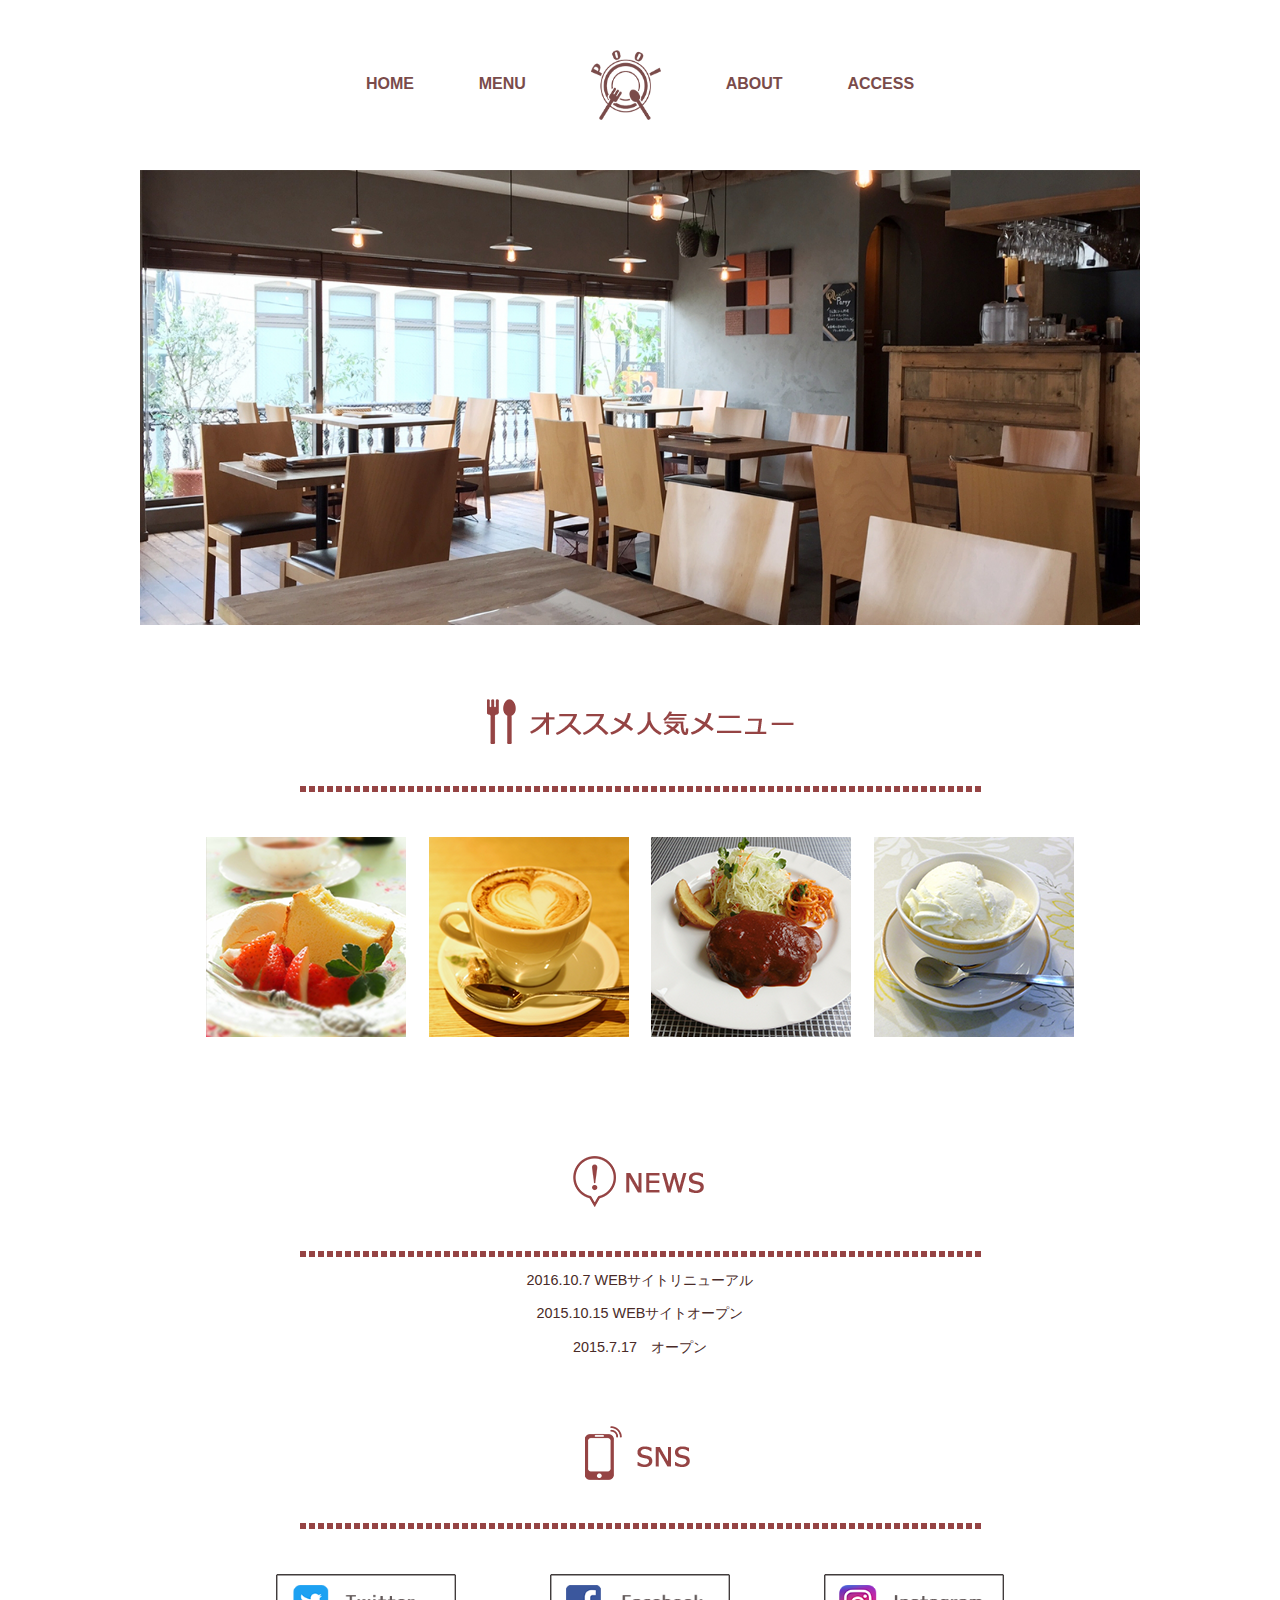
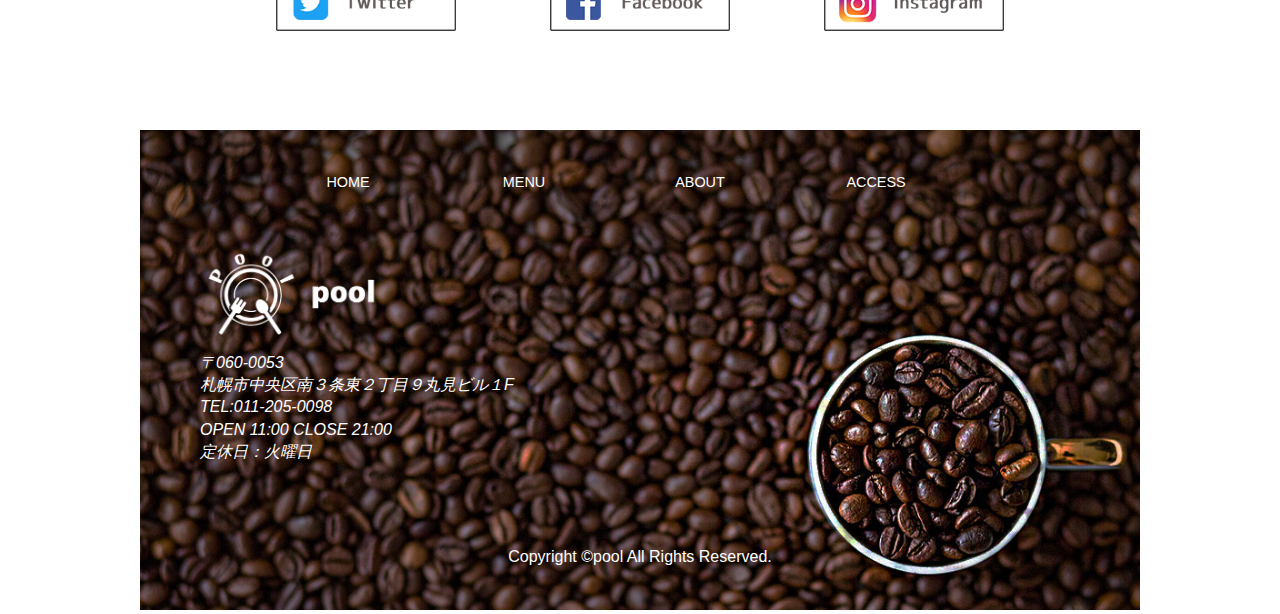
==== commit 19b0b64e: "最終提出" ====
--- a/index.html
+++ b/index.html
@@ -1,102 +1,102 @@
-<!doctype html>
-<html lang="ja">
-<head>
-<meta charset="utf-8">
-<meta name="keywords" content="カフェ,札幌,ランチ">
-<meta name="description" content="札幌市中央区にあるゆったりとした空間が自慢のカフェです。産地にこだわったコーヒー豆や茶葉を使用したコーヒー、紅茶は飲みやすいと好評です。またランチでは日替わりメニューをご用意しております。自慢の料理と豊富なドリンクメニューでお待ちしております。">
-<meta name="viewport" content="width=device-width, initial-scale=1">
-<meta name="robots" content="noindex,nofollow">
-<!--[if lt IE 9]>
-<script src="js/html5shiv.js"></script>
-<script src="js/css3-mediaqueries.js"></script>
-<![endif]-->
-<meta http-equiv="X-UA-Compatible" content="IE=edge,chrome=1">
-<link rel="stylesheet" type="text/css" href="css/style.css">
-<link rel="stylesheet" type="text/css" href="css/mobile.css" >
-<script type="text/javascript" src="http://ajax.googleapis.com/ajax/libs/jquery/1.10.2/jquery.min.js"></script>
-<script type="text/javascript">
-$(function() {
-    var topBtn = $('#page-top');    
-    topBtn.hide();
-    //スクロールが100に達したらボタン表示
-    $(window).scroll(function () {
-        if ($(this).scrollTop() > 100) {
-            topBtn.fadeIn();
-        } else {
-            topBtn.fadeOut();
-        }
-    });
-    //スクロールしてトップ
-    topBtn.click(function () {
-        $('body,html').animate({
-            scrollTop: 0
-        }, 500);
-        return false;
-    });
-});
-$(function(){
-$("#header").load("header.html");
-$("#footer").load("footer.html");
-})
-
-</script>
-<title>pool ｜カフェ　札幌</title>
-</head>
-<body>
-  <div id="wrapper">
-    <p id="page-top">
-      <a href="#wrap" title="トップへ戻る">
-      <img src="./img/pagetop.png" alt="▲PAGE TOP" /></a>
-    </p>
-    <div id="header">
-    </div>
-    <div class="top_img">
- 	 <img src="img/top05.png" alt="トップ画像">
-	</div>
-  <div id="osusume">
-    <div class="menu_icon">
-      <img src="img/osusumebar.png" alt="おススメ">
-    </div>
-    <div class="menu_bar01">
-    </div>
-    <div class="menu_01">
-      <img src="img/cake.png" alt="苺ケーキ">
-      <img src="img/cefelatte03.png" alt="カフェラテ">
-      <img src="img/hanba-gu.png" alt="ハンバーグ">
-      <img src="img/banira.png" alt="バニラアイス">
-    </div>
-  </div>
-  <div id="news">
-    <div class="news_icon">
-      <img src="img/newsbar.png" alt="NEWS">
-    </div>
-    <div class="menu_bar02">
-    </div>
-    <p>2016.10.7 WEBサイトリニューアル</p>
-    <p>2015.10.15 WEBサイトオープン</p>
-    <p>2015.7.17　オープン</p>
-  </div>
-  <div id="sns">
-    <div class="sns_icon">
-      <img src="img/snsbar.png" alt="SNS">
-    </div>
-    <div class="menu_bar03">
-    </div>
-    <div class="sns_img">
-    <img src="img/twittericon.png" alt="twitter">
-    <img src="img/facebookicon.png" alt="fecebook">
-    <img src="img/instagramicon.png" alt="instagram">
-    </div>
-  </div>
-  <!--
-  <p id="page-top">
-  <a href="#wrap"><img src="img/pagetop.png" alt="トップへ戻るボタン"></a>
-  </p>
--->
-
-  <div id="footer">
-  </div>
-
-</div>
-</body>
-</html>
+<!doctype html>
+<html lang="ja">
+<head>
+<meta charset="utf-8">
+<meta name="keywords" content="カフェ,札幌,ランチ">
+<meta name="description" content="札幌市中央区にあるゆったりとした空間が自慢のカフェです。産地にこだわったコーヒー豆や茶葉を使用したコーヒー、紅茶は飲みやすいと好評です。またランチでは日替わりメニューをご用意しております。自慢の料理と豊富なドリンクメニューでお待ちしております。">
+<meta name="viewport" content="width=device-width, initial-scale=1">
+<meta name="robots" content="noindex,nofollow">
+<!--[if lt IE 9]>
+<script src="js/html5shiv.js"></script>
+<script src="js/css3-mediaqueries.js"></script>
+<![endif]-->
+<meta http-equiv="X-UA-Compatible" content="IE=edge,chrome=1">
+<link rel="stylesheet" type="text/css" href="css/style.css">
+<link rel="stylesheet" type="text/css" href="css/mobile.css">
+<script type="text/javascript" src="http://ajax.googleapis.com/ajax/libs/jquery/1.10.2/jquery.min.js"></script>
+<script type="text/javascript">
+$(function() {
+    var topBtn = $('#page-top');    
+    topBtn.hide();
+    //スクロールが100に達したらボタン表示
+    $(window).scroll(function () {
+        if ($(this).scrollTop() > 100) {
+            topBtn.fadeIn();
+        } else {
+            topBtn.fadeOut();
+        }
+    });
+    //スクロールしてトップ
+    topBtn.click(function () {
+        $('body,html').animate({
+            scrollTop: 0
+        }, 500);
+        return false;
+    });
+});
+$(function(){
+$("#header").load("header.html");
+$("#footer").load("footer.html");
+})
+
+</script>
+<title>pool ｜カフェ　札幌</title>
+</head>
+<body>
+  <div id="wrapper">
+    <p id="page-top">
+      <a href="#wrap" title="トップへ戻る">
+      <img src="./img/pagetop.png" alt="▲PAGE TOP" /></a>
+    </p>
+    <div id="header">
+    </div>
+    <div class="top_img">
+ 	 <img src="img/top05.png" alt="トップ画像">
+	</div>
+  <div id="osusume">
+    <div class="menu_icon">
+      <img src="img/osusumebar.png" alt="おススメ">
+    </div>
+    <div class="menu_bar01">
+    </div>
+    <div class="menu_01">
+      <img src="img/cake.png" alt="苺ケーキ">
+      <img src="img/cefelatte03.png" alt="カフェラテ">
+      <img src="img/hanba-gu.png" alt="ハンバーグ">
+      <img src="img/banira.png" alt="バニラアイス">
+    </div>
+  </div>
+  <div id="news">
+    <div class="news_icon">
+      <img src="img/newsbar.png" alt="NEWS">
+    </div>
+    <div class="menu_bar02">
+    </div>
+    <p>2016.10.7 WEBサイトリニューアル</p>
+    <p>2015.10.15 WEBサイトオープン</p>
+    <p>2015.7.17　オープン</p>
+  </div>
+  <div id="sns">
+    <div class="sns_icon">
+      <img src="img/snsbar.png" alt="SNS">
+    </div>
+    <div class="menu_bar03">
+    </div>
+    <div class="sns_img">
+    <img src="img/twittericon.png" alt="twitter">
+    <img src="img/facebookicon.png" alt="fecebook">
+    <img src="img/instagramicon.png" alt="instagram">
+    </div>
+  </div>
+  <!--
+  <p id="page-top">
+  <a href="#wrap"><img src="img/pagetop.png" alt="トップへ戻るボタン"></a>
+  </p>
+-->
+
+  <div id="footer">
+  </div>
+
+</div>
+</body>
+</html>
--- a/css/style.css
+++ b/css/style.css
@@ -1,363 +1,361 @@
-@media screen and (min-width:768px){
-
-body{
-	font-family: "メイリオ", "Meiryo", "游ゴシック", YuGothic, "ヒラギノ角ゴ Pro", "Hiragino Kaku Gothic Pro",sans-serif;height:100%;margin: 0px;
-}
-
-#wrapper{
-	width: 100%;
-	max-width:1000px;
-	margin:auto;
-}
-
-#header{
-  width:100%;
-}
-
-.top_img{
-  width:100%;
-  height:auto;
-}
-.top_img img{
-  width:100%;
-  height: auto;
-}
-
-.navi_01{
-  width:100%;
-  margin:0;
-  padding: 2% 0;
-  height: 20%;
-  background-color:#ffffff;
-  /*position:fixed;
-  top: 0px;
-  left: 0px;
-  */
-  text-align: center;
-  list-style: none;
-  display: block;
-}
-
-.navi_01 li{
-  display: inline-block;
-  list-style: none;
-  margin: 2%;
-  padding: 0;
-  /*
-  *display: inline;
-  *zoom:1;
-  */
-}
-.navi_01 a{
-  text-decoration: none;
-  color: #7a4b4a;
-  font-weight: bold;
-}
-
-.navi_01 img{
-  display: inline-block;
-  vertical-align: middle;
-  width: 70px;
-  height: 70px;
-  margin-top: 10px;
-  margin-bottom: 10px;
-  *display: inline;
-  *zoom:1;
-}
-.menu_bar01,
-.menu_bar02,
-.menu_bar03{
-  width: 75%;
-  border-bottom: 3px;
-  border-style:dashed;
-  border-color: #954444;
-  margin: auto;
-}
-
-#osusume,
-#news,
-#sns{
-  text-align: center;
-  margin: 5%;
-}
-
-.menu_icon,
-.news_icon,
-.sns_icon{
-  margin: 2%;
-}
-
-.menu_icon img,
-.news_icon img,
-.sns_icon img{
-  margin:2%;
-}
-
-#news p{
-  font-size:90%;
-  color: #492a27;
-}
-
-.menu_01{
-  width: 100%;
-}
-
-.menu_01 img{
-  margin:5% 1%;
-}
-
-.sns_img img{
-  margin: 5%;
-  width:20%
-}
-
-#page-top {
-    position: fixed;
-    bottom: 20px;
-    right: 20px;
-    font-size: 77%;
-    z-index: 1000000;
-}
-
-#page-top a {
-    text-decoration: none;
-    color: #fff;
-    width: 100px;
-    padding: 30px 0;
-    text-align: center;
-    display: block;
-    border-radius: 5px;
-    z-index: 
-}
-
-#page-top a:hover {
-    text-decoration: none;
-}
-
-
-#footer{
-  width: 100%;
-  height: auto;
-  bottom: 0px;
-  /*
-  background:#816654;
-  */
-  color: #ffffff;
-  position: relative;
-  background-image: url("./img/background.jpg")
-}
-
-.background img{
-  width:100%;
-}
-
-.shop{
-  position: absolute;
-  top: 83%;
-  left: 0%;
-  width: 100%;
-}
-.shop p{
-  text-align: center;
-}
-
-.address{
-  position:absolute;
-  top:48%;
-  left:4%;
-  padding: 2%;
-  width:45%;
-  height: auto;
-  line-height: 40%;
-}
-
-.navi_02{
-  width:88%;
-  position:absolute;
-  top:5%;
-  left:12%;
-  overflow: hidden;
-  font-size: 90%;
-  padding-top:2%;
-}
-
-.navi_02 a{
-  float:left;
-  width:20%;
-  text-align: center;
-  color: white;
-  text-decoration: none;
-}
-
-.logo{
-  position: absolute;
-  top:26%;
-  left:4%;
-  padding: 2%;
-  width:40%;
-  height: auto;
-}
-
-.logo img{
-  width:100%;
-  height: auto;
-}
-
-#kodawari{
-	width:100%;
-}
-
-#kodawari h1,
-#kodawari h2,
-#kodawari h3{
-	text-align: center;
-	/*
-	margin: 3% 0% 10% 0%;
-	*/
-	padding:3% 0 10% 0;
-	font-size: 120%;
-	line-height: 100%;
-}
-
-#coffee,
-#tea,
-#hanbai{
-	width: 80%;
-	padding-left: 15%;
-	padding-bottom: 8%;
-}
-
-#coffee img,
-#tea img,
-#hanbai img{
-	width:30%;
-	height: auto;
-}
-
-.setumei{
-	line-height: 1em;
-	width:80%;
-	padding: 1% 0;
-}
-
-/*アクセス*/
-
-#access{
-	width:100%;
-	text-align: center;
-}
-
-.jyusyo{
-	line-height: 2em;
-}
-
-.map iframe{
-	width:500px;
- height:300px;
- text-align: center;
- margin-top: 50px;
-}
-
-/*デザート*/
-#block_01,
-#block_02{
-	overflow: hidden;
-}
-
-#menu{
-	width:30%;
-	float:left;
-	margin-left: 3%;
-}
-
-#menuwrap{
-	width:60%;
-	float:right;
-	margin-top: 8%;
-	margin-right: 5%;
-	color: #492a27
-}
-
-#menu{
-  margin-top: 8%;
-}
-
-#menu ul{
-  margin: 0;
-  padding: 0;
-  list-style: none;
-}
-
-#menu li{
-  display: inline;
-  padding: 0;
-  margin: 0;
-}
-
-#menu li a{
-  display: block;
-  border-left: 8px solid #C97556;
-  background-color: #e9ddc0;
-  padding: 5% 10%;
-  text-decoration: none;
-  color: #ac453b;
-  width: 60%;
-  margin: 1%;
-  text-align: left;
-  font-size: 1em;
-  font-weight: bold;
-}
-
-#menu li a:hover{
-  border-left: 8px solid #990033;
-  background-color: #e9ddc0;
-}
-
-.bar{
-  width: 80%;
-  border-bottom: 2px;
-  border-style:solid;
-  border-color: #954444;
-  margin-bottom: 5%;
-}
-
-#menuwrap h2,
-#menuwrap h3{
-  color: #954444;
-}
-
-.main_group,
-.group5,
-.pasuta,
-.main_rice,
-.main_group_d1{
-	margin-top: 5%;
-	overflow: hidden;
-}
-
-.group1,
-.group3,
-.drink08,
-.pasuta01,
-.rice,
-.group_d1{
-  float:left;
-	width:45%;
-}
-
-.group2,
-.group4,
-.drink09
-.pasuta02,
-.rice02,
-.group_d2{
-  float: right;
-	width: 45%;
-}
-
-.dessert02,
-.sandwich01{
-	line-height: 0.4em;
-}
-
-}
+@media screen and (min-width:768px){
+
+body{
+	font-family: "メイリオ", "Meiryo", "游ゴシック", YuGothic, "ヒラギノ角ゴ Pro", "Hiragino Kaku Gothic Pro",sans-serif;height:100%;margin: 0px;
+}
+
+#wrapper{
+	width: 100%;
+	max-width:1000px;
+	margin:auto;
+}
+
+#header{
+  width:100%;
+}
+
+.top_img{
+  width:100%;
+  height:auto;
+}
+.top_img img{
+  width:100%;
+  height: auto;
+}
+
+.navi_01{
+  width:100%;
+  margin:0;
+  padding: 2% 0;
+  height: 20%;
+  background-color:#ffffff;
+  /*position:fixed;
+  top: 0px;
+  left: 0px;
+  */
+  text-align: center;
+  list-style: none;
+  display: block;
+}
+
+.navi_01 li{
+  display: inline-block;
+  list-style: none;
+  margin: 2%;
+  padding: 0;
+  /*
+  *display: inline;
+  *zoom:1;
+  */
+}
+
+.navi_01 a{
+  text-decoration: none;
+  color: #7a4b4a;
+  font-weight: bold;
+}
+
+.navi_01 img{
+  display: inline-block;
+  vertical-align: middle;
+  width: 70px;
+  height: 70px;
+  margin-top: 10px;
+  margin-bottom: 10px;
+  *display: inline;
+  *zoom:1;
+}
+.menu_bar01,
+.menu_bar02,
+.menu_bar03{
+  width: 75%;
+  border-bottom: 3px;
+  border-style:dashed;
+  border-color: #954444;
+  margin: auto;
+}
+
+#osusume,
+#news,
+#sns{
+  text-align: center;
+  margin: 5%;
+}
+
+.menu_icon,
+.news_icon,
+.sns_icon{
+  margin: 2%;
+}
+
+.menu_icon img,
+.news_icon img,
+.sns_icon img{
+  margin:2%;
+}
+
+#news p{
+  font-size:90%;
+  color: #492a27;
+}
+
+.menu_01{
+  width: 100%;
+}
+
+.menu_01 img{
+  margin:5% 1%;
+}
+
+.sns_img img{
+  margin: 5%;
+  width:20%
+}
+
+#page-top {
+    position: fixed;
+    bottom: 20px;
+    right: 20px;
+    font-size: 77%;
+    z-index: 1000000;
+}
+
+#page-top a {
+    text-decoration: none;
+    color: #fff;
+    width: 100px;
+    padding: 30px 0;
+    text-align: center;
+    display: block;
+    border-radius: 5px;
+    z-index: 
+}
+
+#page-top a:hover {
+    text-decoration: none;
+}
+
+
+#footer{
+  width: 100%;
+  height: auto;
+  bottom: 0px;
+  /*
+  background:#816654;
+  */
+  color: #ffffff;
+  position: relative;
+  background-image: url("./img/background.jpg")
+}
+
+.background img{
+  width:100%;
+}
+
+.shop{
+  position: absolute;
+  top: 83%;
+  left: 0%;
+  width: 100%;
+}
+.shop p{
+  text-align: center;
+}
+
+.address{
+  position:absolute;
+  top:40%;
+  left:4%;
+  padding: 2%;
+  width:45%;
+  height: auto;
+  line-height: 40%;
+}
+
+.navi_02{
+  width:88%;
+  position:absolute;
+  top:5%;
+  left:12%;
+  overflow: hidden;
+  font-size: 90%;
+  padding-top:2%;
+}
+
+.navi_02 a{
+  float:left;
+  width:20%;
+  text-align: center;
+  color: white;
+  text-decoration: none;
+}
+
+.logo{
+  position: absolute;
+  top:20%;
+  left:4%;
+  padding: 2%;
+  width:20%;
+  height: auto;
+}
+
+.logo img{
+  width:100%;
+  height: auto;
+}
+
+#kodawari{
+	width:100%;
+  text-align: center;
+}
+
+#kodawari h1,
+#kodawari h2,
+#kodawari h3{
+	text-align: center;
+	/*
+	margin: 3% 0% 10% 0%;
+	*/
+	font-size: 200%;
+}
+
+#coffee,
+#tea,
+#hanbai{
+	padding-bottom: 8%;
+}
+
+#coffee img,
+#tea img,
+#hanbai img{
+	width:30%;
+	height: auto;
+}
+
+.setumei{
+	line-height: 100%;
+	width:90;
+	padding: 1% 0;
+}
+
+/*アクセス*/
+
+#access{
+	width:100%;
+	text-align: center;
+}
+
+.map iframe{
+	width:60%;
+ height:auto;
+ text-align: center;
+ margin-top: 5%;
+ margin-bottom: 5%;
+
+}
+
+/*デザート*/
+#block_01,
+#block_02{
+	overflow: hidden;
+}
+
+#menu{
+	width:30%;
+	float:left;
+	margin-left: 3%;
+}
+
+#menuwrap{
+	width:60%;
+	float:right;
+	margin-top: 8%;
+	margin-right: 5%;
+	color: #492a27
+}
+
+#menu{
+  margin-top: 8%;
+}
+
+#menu ul{
+  margin: 0;
+  padding: 0;
+  list-style: none;
+}
+
+#menu li{
+  display: inline;
+  padding: 0;
+  margin: 0;
+}
+
+#menu li a{
+  display: block;
+  border-left: 8px solid #C97556;
+  background-color: #e9ddc0;
+  padding: 5% 10%;
+  text-decoration: none;
+  color: #ac453b;
+  width: 60%;
+  margin: 1%;
+  text-align: left;
+  font-size: 100%;
+  font-weight: bold;
+}
+
+#menu li a:hover{
+  border-left: 8px solid #990033;
+  background-color: #e9ddc0;
+}
+
+.bar{
+  width: 80%;
+  border-bottom: 2px;
+  border-style:solid;
+  border-color: #954444;
+  margin-bottom: 5%;
+}
+
+#menuwrap h2,
+#menuwrap h3{
+  color: #954444;
+}
+
+.main_group,
+.group5,
+.pasuta,
+.main_rice,
+.main_group_d1{
+	margin-top: 5%;
+	overflow: hidden;
+}
+
+.group1,
+.group3,
+.drink08,
+.pasuta01,
+.rice,
+.group_d1{
+  float:left;
+	width:45%;
+}
+
+.pasuta02{
+	float: right;
+}
+.group2,
+.group4,
+.drink09,
+.rice02,
+.group_d2{
+  float: right;
+  width: 45%;
+}
+
+.dessert02,
+.sandwich01{
+	line-height: 30%;
+}
+
+}
--- a/css/mobile.css
+++ b/css/mobile.css
@@ -1,369 +1,370 @@
-@media screen and (max-width:767px){
-
-body{
-	font-family: "メイリオ", "Meiryo", "游ゴシック", YuGothic, "ヒラギノ角ゴ Pro", "Hiragino Kaku Gothic Pro",sans-serif;height:100%;margin: 0px;
-}
-
-#wrapper{
-width:100%;
-margin:auto;
-}
-
-#header{
-  width:100%;
-}
-
-.top_img{
-  width:100%;
-  height:auto;
-}
-
-.top_img img{
-  width:100%;
-  height: auto;
-}
-
-.navi_01{
-  width:98%;
-  margin:0;
-  padding: 1% 1%;
-  height: 20%;
-  background-color:#ffffff;
-  /*position:fixed;
-  top: 0px;
-  left: 0px;
-  */
-  text-align: center;
-  list-style: none;
-	/*
-	display: block;
-	*/
-}
-
-.navi_01 li{
-  display: inline-block;
-  vertical-align: middle;
-  list-style: none;
-  padding: 0;
-  /*
-  *display: inline;
-  *zoom:1;
-  */
-}
-
-.navi_01 a{
-  text-decoration: none;
-  color: #7a4b4a;
-  font-weight: bold;
-  font-size: 0.5em;
-}
-
-.navi_01 img{
-  display: inline-block;
-  vertical-align: middle;
-  width: 60px;
-  height: 60px;
-  margin-top: 10px;
-  margin-bottom: 10px;
-  *display: inline;
-  *zoom:1;
-}
-
-.menu_bar01,
-.menu_bar02,
-.menu_bar03{
-  width: 75%;
-  border-bottom: 3px;
-  border-style:dashed;
-  border-color: #954444;
-  margin: auto;
-}
-
-#osusume,
-#news,
-#sns{
-  text-align: center;
-  margin: 5%;
-}
-
-.menu_icon,
-.news_icon,
-.sns_icon{
-  width:100%
-}
-
-.menu_icon img{
-  width: 100%;
-}
-
-.news_icon img,
-.sns_icon img{
-  width: 20%;
-}
-
-
-#news p{
-  font-size:1em;
-  color: #492a27;
-}
-
-.menu_01{
-  width: 100%;
-}
-
-.menu_01 img{
-  margin:3%;
-}
-
-.sns_img img{
-  margin: 5%;
-  width:30%
-}
-
-#page-top {
-    position: fixed;
-    bottom: 20px;
-    right: 20px;
-    font-size: 77%;
-    z-index: 1000000;
-}
-
-#page-top a {
-    text-decoration: none;
-    color: #fff;
-    width: 100px;
-    padding: 30px 0;
-    text-align: center;
-    display: block;
-    border-radius: 5px;
-    z-index: 
-}
-
-#page-top a:hover {
-    text-decoration: none;
-}
-
-
- #footer{
-   width: 100%;
-   height: auto;
-   bottom: 0px;
-   color: #ffffff;
-   position: relative;
-   background-image: url("./img/background.jpg")
- }
-
-
- .background img{
-   width:100%;
- }
-
-.shop{
-  position: absolute;
-  top: 78%;
-  left: 0%;
-  width: 100%;
-}
-
-.shop p{
-  text-align: center;
-  font-size: 0.1em;
-}
-
- .address{
-   position:absolute;
-   top:40%;
-   left:4%;
-   padding-bottom: 2%;
-   width:60%;
-   height: auto;
-   line-height: 0.2em;
- }
-
-.address p{
-	font-size: 0.1em;
-}
-
- .navi_02{
-   width:88%;
-   position:absolute;
-   top:5%;
-   left:10%;
-   overflow: hidden;
-   font-size: 1em;
- }
-
- .navi_02 a{
-   float:left;
-   width:20%;
-   text-align: center;
-   color: white;
-   text-decoration: none;
-	 font-size: 0.3em;
- }
-
- .logo{
-   position: absolute;
-   top:17%;
-   left:2%;
-   padding: 1%;
-   width:30%;
-   height: auto;
- }
-
- .logo img{
-   width:5em;
- }
-
-/*追加*/
-#kodawari{
-	width:100%;
-}
-
-#kodawari h1,
-#kodawari h2,
-#kodawari h3{
-	text-align: center;
-	/*
-	margin: 3% 0% 10% 0%;
-	*/
-	padding:3% 0 10% 0;
-	font-size: 1.2em;
-	line-height: 1.5em;
-}
-
-#coffee,
-#tea,
-#hanbai{
-	width: 80%;
-	padding-left: 15%;
-	padding-bottom: 8%;
-}
-
-#coffee img,
-#tea img,
-#hanbai img{
-	width:30%;
-	height: auto;
-}
-
-.setumei{
-	line-height: 1em;
-	width:80%;
-	padding: 1% 0;
-}
-
-/*アクセス*/
-
-#access{
-	width:100%;
-	text-align: center;
-}
-
-.jyusyo{
-	line-height: 2em;
-}
-
-.map iframe{
-	width:500px;
- height:300px;
- text-align: center;
- margin-top: 50px;
-}
-
-/*デザート*/
-
-#menu{
-	width:98%;
-	margin:8% 0% 2% 0%;
-}
-
-
-#menuwrap{
-	text-align: center;
-	width:100%;
-	margin-top: 8%;
-	color: #492a27
-}
-
-#menu ul{
-  margin: 0;
-  padding: 0;
-  list-style: none;
-  overflow: hidden;
-  width: 93%;
-  padding-left: 7%;
-}
-
-#menu li{
-  display: inline;
-  padding: 2%;
-  margin: 0;
-	float: left;
-	width:5em;
-	height:2em;
-}
-
-#menu li a{
-  display: block;
-  border-left: 8px solid #C97556;
-  background-color: #e9ddc0;
-  padding: 5% 10%;
-  text-decoration: none;
-  color: #ac453b;
-  width: 80%;
-  margin: 1%;
-  text-align: center;
-  font-size: 0.6em;
-  font-weight: bold;
-}
-
-#menu li a:hover{
-  border-left: 8px solid #990033;
-  background-color: #e9ddc0;
-}
-
-.bar{
-  width: 80%;
-  border-bottom: 2px;
-  border-style:solid;
-  border-color: #954444;
-	text-align: center;
-	margin: auto;
-}
-
-#menuwrap h2,{
-  color: #954444;
-}
-
-.main_group{
-	margin-top: 5%;
-	overflow: hidden;
-}
-
-.group1{
-  float:left;
-	width:50%;
-}
-
-.group2{
-  float: right;
-	width: 50%;
-}
-
-.dessert02{
-	line-height: 0.4em;
-}
-
-.main_group_d1{
-	text-align: center;
-	overflow: hidden;
-}
-
-.group_d1,
-.group_d2{
-	width:80%;
-	padding:10%;
-}
-
-}
+@media screen and (max-width:767px){
+
+body{
+	font-family: "メイリオ", "Meiryo", "游ゴシック", YuGothic, "ヒラギノ角ゴ Pro", "Hiragino Kaku Gothic Pro",sans-serif;height:100%;margin: 0px;
+}
+
+#wrapper{
+	width: 100%;
+	max-width:1000px;
+	margin:auto;
+}
+
+#header{
+  width:100%;
+}
+
+.top_img{
+  width:100%;
+  height:auto;
+}
+.top_img img{
+  width:100%;
+  height: auto;
+}
+
+.navi_01{
+  width:100%;
+  margin:0;
+  padding: 2% 0;
+  height: 20%;
+  background-color:#ffffff;
+  /*position:fixed;
+  top: 0px;
+  left: 0px;
+  */
+  text-align: center;
+  list-style: none;
+  display: block;
+}
+
+.navi_01 li{
+  display: inline-block;
+  list-style: none;
+  padding: 0;
+  /*
+  *display: inline;
+  *zoom:1;
+  */
+}
+
+.navi_01 a{
+  text-decoration: none;
+  color: #7a4b4a;
+  font-weight: bold;
+  font-size: 0.5rem;
+}
+
+.navi_01 img{
+  display: inline-block;
+  vertical-align: middle;
+  width: 70px;
+  height: 70px;
+  margin-top: 10px;
+  margin-bottom: 10px;
+  *display: inline;
+  *zoom:1;
+}
+.menu_bar01,
+.menu_bar02,
+.menu_bar03{
+  width: 75%;
+  border-bottom: 3px;
+  border-style:dashed;
+  border-color: #954444;
+  margin: auto;
+}
+
+#osusume,
+#news,
+#sns{
+  text-align: center;
+  margin: 5%;
+}
+
+.menu_icon,
+.news_icon,
+.sns_icon{
+  width:100%;
+}
+
+.menu_icon img{
+	width: 70%;
+}
+
+.news_icon img,
+.sns_icon img{
+	width: 30%;
+}
+
+#news p{
+  font-size:0.9rem;
+  color: #492a27;
+}
+
+.menu_01{
+  width: 100%;
+}
+
+.menu_01 img{
+  margin:5% 1%;
+}
+
+.sns_img img{
+  margin: 5%;
+  width:20%
+}
+
+#page-top {
+    position: fixed;
+    bottom: 0;
+    right: 1%;
+    z-index: 1000000;
+}
+
+#page-top a {
+    color: #fff;
+    text-align: center;
+    display: block;
+    z-index:
+}
+
+#page-top a:hover {
+    text-decoration: none;
+}
+
+#page-top img{
+	width:50%;
+}
+
+#footer{
+  width: 100%;
+  height: auto;
+  bottom: 0px;
+  /*
+  background:#816654;
+  */
+  color: #ffffff;
+  position: relative;
+  background-image: url("./img/background.jpg")
+}
+
+.background img{
+  width:100%;
+}
+
+.shop{
+  position: absolute;
+  top: 77%;
+  left: 0%;
+  width: 100%;
+}
+.shop p{
+  text-align: center;
+  font-size: 0.5rem;
+}
+
+.address{
+  position:absolute;
+  top:38%;
+  left:7%;
+  height: auto;
+  line-height: 30%;
+}
+
+.address p{
+	font-size: 0.6rem;
+	line-height: 40%;
+}
+
+.navi_02{
+  width:80%;
+  position:absolute;
+  top:1%;
+  left:20%;
+  overflow: hidden;
+  padding-top:2%;
+}
+
+.navi_02 a{
+  float:left;
+  width:20%;
+  text-align: center;
+  color: white;
+  text-decoration: none;
+  font-size: 0.5rem;
+}
+
+.logo{
+  position: absolute;
+  top:20%;
+  left:7%;
+  width:20%;
+  height: auto;
+}
+
+.logo img{
+  width:100%;
+  height: auto;
+}
+
+#kodawari{
+	width:100%;
+  text-align: center;
+}
+
+#kodawari h1,
+#kodawari h2,
+#kodawari h3{
+	text-align: center;
+	/*
+	margin: 3% 0% 10% 0%;
+	*/
+	font-size: 110%;
+	line-height: 100%;
+}
+
+#coffee,
+#tea,
+#hanbai{
+	padding-bottom: 8%;
+	text-align: center;
+}
+
+#coffee img,
+#tea img,
+#hanbai img{
+	width:30%;
+	height: auto;
+}
+
+.setumei{
+	line-height: 100%;
+	width:90%;
+	padding: 1% 5%;
+}
+
+.setumei p{
+	font-size: 20%;
+}
+/*アクセス*/
+
+#access{
+	width:100%;
+	text-align: center;
+}
+
+.map iframe{
+	width:60%;
+ height:auto;
+ text-align: center;
+ margin-top: 5%;
+ margin-bottom: 5%;
+
+}
+
+/*デザート*/
+#block_01,
+#block_02{
+	overflow: hidden;
+}
+
+#menu{
+	width:30%;
+	float:left;
+	margin-left: 3%;
+}
+
+#menuwrap{
+	width:60%;
+	float:right;
+	margin-top: 8%;
+	margin-right: 5%;
+	color: #492a27
+}
+
+#menu{
+  margin-top: 8%;
+}
+
+#menu ul{
+  margin: 0;
+  padding: 0;
+  list-style: none;
+}
+
+#menu li{
+  display: inline;
+  padding: 0;
+  margin: 0;
+}
+
+#menu li a{
+  display: block;
+  border-left: 8px solid #C97556;
+  background-color: #e9ddc0;
+  padding: 5% 10%;
+  text-decoration: none;
+  color: #ac453b;
+  width: 60%;
+  margin: 1%;
+  text-align: left;
+  font-size: 100%;
+  font-weight: bold;
+}
+
+#menu li a:hover{
+  border-left: 8px solid #990033;
+  background-color: #e9ddc0;
+}
+
+.bar{
+  width: 80%;
+  border-bottom: 2px;
+  border-style:solid;
+  border-color: #954444;
+  margin-bottom: 5%;
+}
+
+#menuwrap h2,
+#menuwrap h3{
+  color: #954444;
+}
+
+.main_group,
+.group5,
+.pasuta,
+.main_rice,
+.main_group_d1{
+	margin-top: 5%;
+	overflow: hidden;
+}
+
+.group1,
+.group3,
+.drink08,
+.pasuta01,
+.rice,
+.group_d1{
+  float:left;
+	width:45%;
+}
+
+.pasuta02{
+	float: right;
+}
+.group2,
+.group4,
+.drink09,
+.rice02,
+.group_d2{
+  float: right;
+  width: 45%;
+}
+
+.dessert02,
+.sandwich01{
+	line-height: 30%;
+}
+
+}
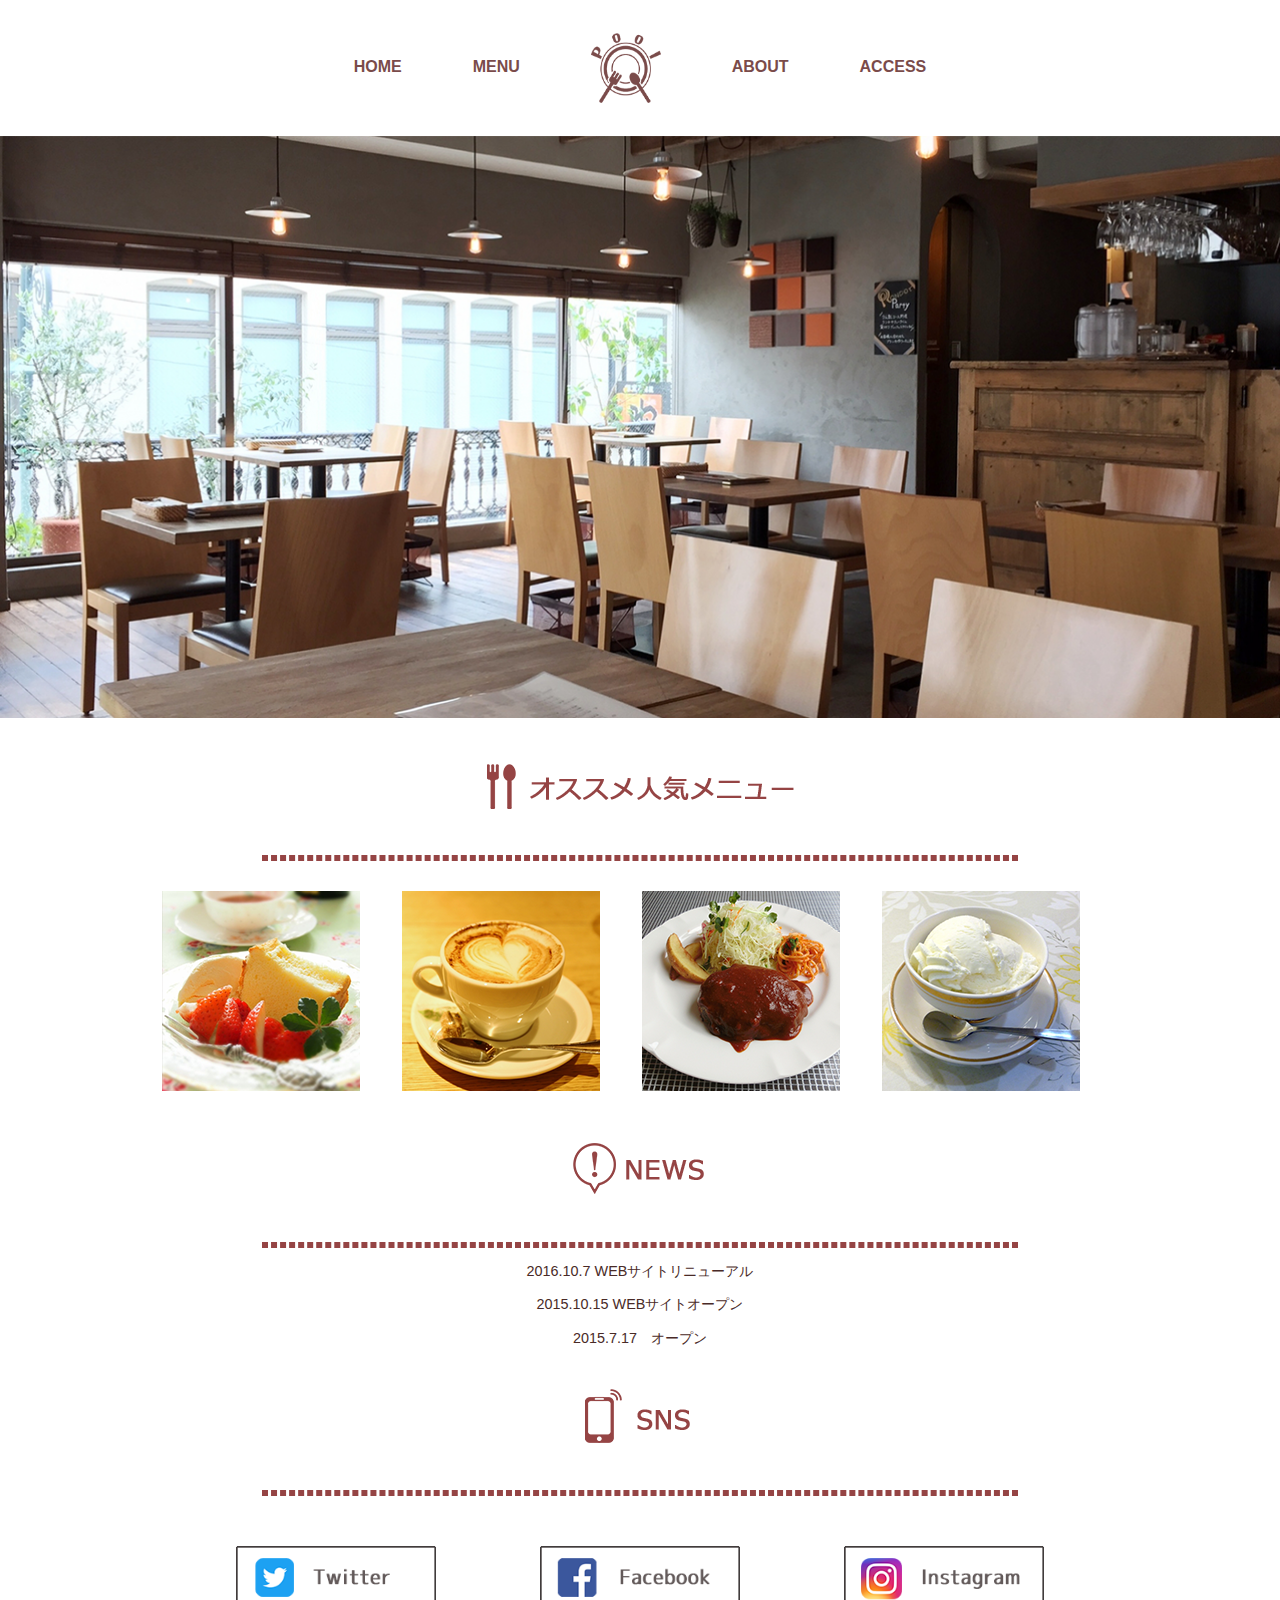
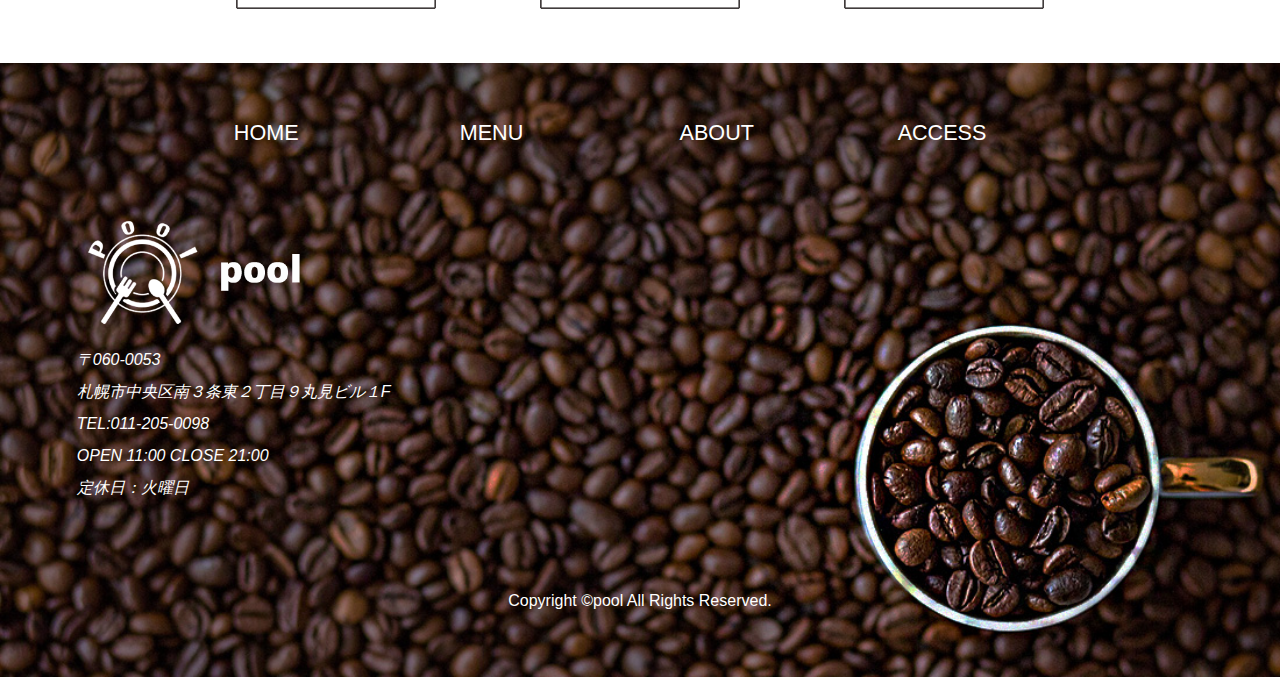
==== commit e9787cc7: "改良　最終" ====
--- a/index.html
+++ b/index.html
@@ -16,7 +16,7 @@
 <script type="text/javascript" src="http://ajax.googleapis.com/ajax/libs/jquery/1.10.2/jquery.min.js"></script>
 <script type="text/javascript">
 $(function() {
-    var topBtn = $('#page-top');    
+    var topBtn = $('#page-top');
     topBtn.hide();
     //スクロールが100に達したらボタン表示
     $(window).scroll(function () {
@@ -43,60 +43,81 @@
 <title>pool ｜カフェ　札幌</title>
 </head>
 <body>
-  <div id="wrapper">
-    <p id="page-top">
-      <a href="#wrap" title="トップへ戻る">
-      <img src="./img/pagetop.png" alt="▲PAGE TOP" /></a>
-    </p>
-    <div id="header">
-    </div>
-    <div class="top_img">
- 	 <img src="img/top05.png" alt="トップ画像">
+	<div id="wrapper">
+		<p id="page-top">
+			<a href="#wrap" title="トップへ戻る">
+			<img src="./img/pagetop.png" alt="▲PAGE TOP" /></a>
+		</p>
+		<div id="header">
+		</div>
+		
+		<div id="osusume">
+			<div class="menu_icon">
+				<img src="img/osusumebar.png" alt="おススメ">
+			</div>
+			<div class="menu_bar01">
+			</div>
+			<div class="menu_01">
+        <div class="menu_01_01">
+          <a href="dessert.html#dessert" class="cake">
+          <figure>
+            <img src="img/cake.png" alt="苺ケーキ">
+            <figcaption>練乳いちごの<br>シフォンケーキ</figcaption>
+          </figure>
+        </a><!--cake-->
+        <a href="drink.html#drink" class="cafelatte">
+          <figure>
+            <img src="img/cefelatte03.png" alt="カフェラテ">
+            <figcaption>カフェラテ</figcaption>
+          </figure>
+        </a><!--cafelate-->
+      </div><!--menu_01_01-->
+      <div class="menu_01_02">
+        <a href="food.html#rice" class="hamburg">
+          <figure>
+            <img src="img/hanba-gu.png" alt="ハンバーグ">
+            <figcaption>ハンバーグ<br>とライス</figcaption>
+          </figure>
+        </a><!--hamburg-->
+        <a href="dessert.html#dessert" class="ice">
+          <figure>
+            <img src="img/banira.png" alt="バニラアイス">
+            <figcaption>バニラ<br>アイスクリーム</figcaption>
+          </figure>
+        </a><!--ice-->
+      </div><!--menu_01_02-->
+			</div>
+		</div>
+		<div id="news">
+			<div class="news_icon">
+				<img src="img/newsbar.png" alt="NEWS">
+			</div>
+			<div class="menu_bar02">
+			</div>
+			<p>2016.10.7 WEBサイトリニューアル</p>
+			<p>2015.10.15 WEBサイトオープン</p>
+			<p>2015.7.17　オープン</p>
+		</div>
+		<div id="sns">
+			<div class="sns_icon">
+				<img src="img/snsbar.png" alt="SNS">
+			</div>
+			<div class="menu_bar03">
+			</div>
+			<div class="sns_img">
+				<img src="img/twittericon.png" alt="twitter">
+				<img src="img/facebookicon.png" alt="fecebook">
+				<img src="img/instagramicon.png" alt="instagram">
+			</div>
+		</div>
+		<!--
+		<p id="page-top">
+		<a href="#wrap"><img src="img/pagetop.png" alt="トップへ戻るボタン"></a>
+		</p>
+		-->
+
+		<div id="footer">
+		</div>
 	</div>
-  <div id="osusume">
-    <div class="menu_icon">
-      <img src="img/osusumebar.png" alt="おススメ">
-    </div>
-    <div class="menu_bar01">
-    </div>
-    <div class="menu_01">
-      <img src="img/cake.png" alt="苺ケーキ">
-      <img src="img/cefelatte03.png" alt="カフェラテ">
-      <img src="img/hanba-gu.png" alt="ハンバーグ">
-      <img src="img/banira.png" alt="バニラアイス">
-    </div>
-  </div>
-  <div id="news">
-    <div class="news_icon">
-      <img src="img/newsbar.png" alt="NEWS">
-    </div>
-    <div class="menu_bar02">
-    </div>
-    <p>2016.10.7 WEBサイトリニューアル</p>
-    <p>2015.10.15 WEBサイトオープン</p>
-    <p>2015.7.17　オープン</p>
-  </div>
-  <div id="sns">
-    <div class="sns_icon">
-      <img src="img/snsbar.png" alt="SNS">
-    </div>
-    <div class="menu_bar03">
-    </div>
-    <div class="sns_img">
-    <img src="img/twittericon.png" alt="twitter">
-    <img src="img/facebookicon.png" alt="fecebook">
-    <img src="img/instagramicon.png" alt="instagram">
-    </div>
-  </div>
-  <!--
-  <p id="page-top">
-  <a href="#wrap"><img src="img/pagetop.png" alt="トップへ戻るボタン"></a>
-  </p>
--->
-
-  <div id="footer">
-  </div>
-
-</div>
 </body>
 </html>
--- a/css/style.css
+++ b/css/style.css
@@ -6,14 +6,15 @@
 
 #wrapper{
 	width: 100%;
-	max-width:1000px;
 	margin:auto;
 }
 
 #header{
   width:100%;
 }
-
+img{
+	border-style: none;
+}
 .top_img{
   width:100%;
   height:auto;
@@ -24,15 +25,10 @@
 }
 
 .navi_01{
-  width:100%;
-  margin:0;
-  padding: 2% 0;
-  height: 20%;
+  width:90%;
+  margin:auto;
+  padding:0;
   background-color:#ffffff;
-  /*position:fixed;
-  top: 0px;
-  left: 0px;
-  */
   text-align: center;
   list-style: none;
   display: block;
@@ -78,8 +74,9 @@
 #osusume,
 #news,
 #sns{
-  text-align: center;
-  margin: 5%;
+	max-width: 1000px;
+  text-align: center;
+  margin: auto;
 }
 
 .menu_icon,
@@ -101,10 +98,107 @@
 
 .menu_01{
   width: 100%;
-}
+
+}
+
+.cake,
+.cafelatte,
+.hamburg,
+.ice{
+	display: block;
+	float: left;
+	overflow: hidden;
+	width:20%;
+	padding: 2%;
+}
+
+.cake img,
+.cafelatte img,
+.hamburg img,
+.ice img{
+	height: auto;
+	-webkit-transition:all 0.25s ease-in-out;
+  transition:all 0.25s ease-in-out;
+  width: 100%;
+  vertical-align: bottom;
+}
+
+figure{
+	margin: 0;
+  overflow: hidden;
+  position: relative;
+  text-align: center;
+	}
+
+figcaption{
+	background-color: rgba(0,0,0,0.6);
+    color: #FFF;
+    opacity: 0;
+    font-size: 16px;
+    font-size: 1.6rem;
+    position: absolute;
+    text-align: center;
+    -webkit-transition:all 0.25s ease-in-out;
+    transition:all 0.25s ease-in-out;
+		top: 0;
+    left: 0;
+    right: 0;
+    bottom: 0;
+    margin: auto;
+    padding-top: 25%;
+}
+
+.cake:hover>figure img {
+        transform: scale(1.15,1.15);
+        -webkit-transform:scale(1.15,1.15);
+        -moz-transform:scale(1.15,1.15);
+        -ms-transform:scale(1.15,1.15);
+        -o-transform:scale(1.15,1.15);
+}
+
+.cake:hover>figure figcaption {
+    opacity: 1;
+}
+.cafelatte:hover>figure img {
+        transform: scale(1.15,1.15);
+        -webkit-transform:scale(1.15,1.15);
+        -moz-transform:scale(1.15,1.15);
+        -ms-transform:scale(1.15,1.15);
+        -o-transform:scale(1.15,1.15);
+}
+
+.cafelatte:hover>figure figcaption {
+    opacity: 1;
+}
+.hamburg:hover>figure img {
+        transform: scale(1.15,1.15);
+        -webkit-transform:scale(1.15,1.15);
+        -moz-transform:scale(1.15,1.15);
+        -ms-transform:scale(1.15,1.15);
+        -o-transform:scale(1.15,1.15);
+}
+
+.hamburg:hover>figure figcaption {
+    opacity: 1;
+}
+.ice:hover>figure img {
+        transform: scale(1.15,1.15);
+        -webkit-transform:scale(1.15,1.15);
+        -moz-transform:scale(1.15,1.15);
+        -ms-transform:scale(1.15,1.15);
+        -o-transform:scale(1.15,1.15);
+}
+
+.ice:hover>figure figcaption {
+    opacity: 1;
+}
+
+
+
 
 .menu_01 img{
   margin:5% 1%;
+	width:100%;
 }
 
 .sns_img img{
@@ -128,7 +222,7 @@
     text-align: center;
     display: block;
     border-radius: 5px;
-    z-index: 
+    border:0;
 }
 
 #page-top a:hover {
@@ -169,7 +263,7 @@
   padding: 2%;
   width:45%;
   height: auto;
-  line-height: 40%;
+  line-height: 1em;
 }
 
 .navi_02{
@@ -188,6 +282,8 @@
   text-align: center;
   color: white;
   text-decoration: none;
+
+	font-size: 1.5em;
 }
 
 .logo{
@@ -209,33 +305,50 @@
   text-align: center;
 }
 
-#kodawari h1,
 #kodawari h2,
 #kodawari h3{
 	text-align: center;
-	/*
-	margin: 3% 0% 10% 0%;
-	*/
-	font-size: 200%;
-}
-
+	font-size: 1.5em;
+	padding: 0;
+	margin: 0;
+	line-height: 1.5em;
+}
+
+#kodawari h1,
+#access h1{
+	background-image: url(../img/back.jpg);
+	background-size: cover;
+	background-repeat: repeat;
+	color: #ffffff;
+	line-height: 2em;
+	margin-top: 2em;
+	text-align: center;
+	font-size: 2.5em;
+}
 #coffee,
 #tea,
 #hanbai{
 	padding-bottom: 8%;
+	overflow: hidden;
+	width: 100%;
 }
 
 #coffee img,
 #tea img,
 #hanbai img{
-	width:30%;
+	float: left;
+	width:36%;
 	height: auto;
+	padding:0 0 0 10%;
+	margin-top: 6%;
 }
 
 .setumei{
-	line-height: 100%;
-	width:90;
-	padding: 1% 0;
+	float: right;
+	line-height: 1.3em;
+	width:40%;
+	padding: 7% 10% 3% 0;
+	font-size: 1.2em;
 }
 
 /*アクセス*/
@@ -253,11 +366,15 @@
  margin-bottom: 5%;
 
 }
-
+.jyusyo{
+	width:100%;
+	margin:auto;
+}
 /*デザート*/
 #block_01,
 #block_02{
 	overflow: hidden;
+	margin-bottom: 5rem;
 }
 
 #menu{
@@ -343,6 +460,7 @@
 
 .pasuta02{
 	float: right;
+	width: 45%;
 }
 .group2,
 .group4,
@@ -358,4 +476,8 @@
 	line-height: 30%;
 }
 
-}
+.dessert03,
+.dessert04{
+	margin-top: 3rem;
+}
+}
--- a/css/mobile.css
+++ b/css/mobile.css
@@ -6,7 +6,6 @@
 
 #wrapper{
 	width: 100%;
-	max-width:1000px;
 	margin:auto;
 }
 
@@ -26,13 +25,8 @@
 .navi_01{
   width:100%;
   margin:0;
-  padding: 2% 0;
-  height: 20%;
+  padding:0;
   background-color:#ffffff;
-  /*position:fixed;
-  top: 0px;
-  left: 0px;
-  */
   text-align: center;
   list-style: none;
   display: block;
@@ -53,13 +47,14 @@
   color: #7a4b4a;
   font-weight: bold;
   font-size: 0.5rem;
+	padding: 1%;
 }
 
 .navi_01 img{
   display: inline-block;
   vertical-align: middle;
-  width: 70px;
-  height: 70px;
+  width: 40px;
+  height: 40px;
   margin-top: 10px;
   margin-bottom: 10px;
   *display: inline;
@@ -78,6 +73,7 @@
 #osusume,
 #news,
 #sns{
+	max-width:1000px;
   text-align: center;
   margin: 5%;
 }
@@ -110,6 +106,112 @@
   margin:5% 1%;
 }
 
+.menu_01_01{
+	width:100%;
+	overflow: hidden;
+}
+.cake,
+.hamburg{
+	float: left;
+	display: block;
+	overflow: hidden;
+	width:45%;
+	padding: 2%;
+	margin: auto;
+}
+
+.cafelatte,
+.ice{
+	float: right;
+	display: block;
+	overflow: hidden;
+	width:45%;
+	padding: 2%;
+	margin: auto;
+}
+
+.cake img,
+.cafelatte img,
+.hamburg img,
+.ice img{
+	height: auto;
+	-webkit-transition:all 0.25s ease-in-out;
+  transition:all 0.25s ease-in-out;
+  width: 100%;
+  vertical-align: bottom;
+}
+
+figure{
+	margin: 0;
+  overflow: hidden;
+  position: relative;
+  text-align: center;
+	}
+
+figcaption{
+	background-color: rgba(0,0,0,0.6);
+    color: #FFF;
+    opacity: 0;
+    font-size: 2vw;
+    font-size: 1.6rem;
+    position: absolute;
+    text-align: center;
+    -webkit-transition:all 0.25s ease-in-out;
+    transition:all 0.25s ease-in-out;
+		top: 0;
+    left: 0;
+    right: 0;
+    bottom: 0;
+    margin: auto;
+    padding-top: 25%;
+}
+
+.cake:hover>figure img {
+        transform: scale(1.15,1.15);
+        -webkit-transform:scale(1.15,1.15);
+        -moz-transform:scale(1.15,1.15);
+        -ms-transform:scale(1.15,1.15);
+        -o-transform:scale(1.15,1.15);
+}
+
+.cake:hover>figure figcaption {
+    opacity: 1;
+}
+.cafelatte:hover>figure img {
+        transform: scale(1.15,1.15);
+        -webkit-transform:scale(1.15,1.15);
+        -moz-transform:scale(1.15,1.15);
+        -ms-transform:scale(1.15,1.15);
+        -o-transform:scale(1.15,1.15);
+}
+
+.cafelatte:hover>figure figcaption {
+    opacity: 1;
+}
+.hamburg:hover>figure img {
+        transform: scale(1.15,1.15);
+        -webkit-transform:scale(1.15,1.15);
+        -moz-transform:scale(1.15,1.15);
+        -ms-transform:scale(1.15,1.15);
+        -o-transform:scale(1.15,1.15);
+}
+
+.hamburg:hover>figure figcaption {
+    opacity: 1;
+}
+.ice:hover>figure img {
+        transform: scale(1.15,1.15);
+        -webkit-transform:scale(1.15,1.15);
+        -moz-transform:scale(1.15,1.15);
+        -ms-transform:scale(1.15,1.15);
+        -o-transform:scale(1.15,1.15);
+}
+
+.ice:hover>figure figcaption {
+    opacity: 1;
+}
+
+
 .sns_img img{
   margin: 5%;
   width:20%
@@ -118,8 +220,9 @@
 #page-top {
     position: fixed;
     bottom: 0;
-    right: 1%;
+    right: 0;
     z-index: 1000000;
+		width: 23%;
 }
 
 #page-top a {
@@ -166,15 +269,14 @@
 
 .address{
   position:absolute;
-  top:38%;
-  left:7%;
+  top:36%;
+  left:5%;
   height: auto;
-  line-height: 30%;
 }
 
 .address p{
-	font-size: 0.6rem;
-	line-height: 40%;
+	font-size: 0.4em;
+	line-height: 0.5em;
 }
 
 .navi_02{
@@ -197,8 +299,8 @@
 
 .logo{
   position: absolute;
-  top:20%;
-  left:7%;
+  top:17%;
+  left:4%;
   width:20%;
   height: auto;
 }
@@ -213,15 +315,23 @@
   text-align: center;
 }
 
-#kodawari h1,
 #kodawari h2,
 #kodawari h3{
 	text-align: center;
-	/*
-	margin: 3% 0% 10% 0%;
-	*/
-	font-size: 110%;
-	line-height: 100%;
+	font-size: 0.9em;
+	line-height: 1em;
+}
+
+#kodawari h1,
+#access h1{
+	background-image: url(../img/back.jpg);
+	background-size: cover;
+	background-repeat: repeat;
+	color: #ffffff;
+	line-height: 2em;
+	margin-top: 2em;
+	text-align: center;
+	font-size: 1.5em;
 }
 
 #coffee,
@@ -233,7 +343,7 @@
 
 #coffee img,
 #tea img,
-#hanbai img{
+#hanbai img,{
 	width:30%;
 	height: auto;
 }
@@ -245,15 +355,24 @@
 }
 
 .setumei p{
-	font-size: 20%;
-}
+	font-size: 0.7em;
+	line-height: 1.2em;
+}
+
 /*アクセス*/
 
 #access{
 	width:100%;
 	text-align: center;
 }
-
+.pool img{
+	width:70%;
+	height: auto;
+	margin: auto;
+}
+img{
+	border-style: none;
+}
 .map iframe{
 	width:60%;
  height:auto;
@@ -263,16 +382,29 @@
 
 }
 
+.jyusyo{
+	width: 90%;
+	margin:auto;
+}
+
+.jyusyo p{
+	font-size: 0.8em;
+}
+
+
 /*デザート*/
 #block_01,
 #block_02{
 	overflow: hidden;
+	margin-bottom: 3em;
 }
 
 #menu{
 	width:30%;
 	float:left;
 	margin-left: 3%;
+	margin-top: 8%;
+
 }
 
 #menuwrap{
@@ -281,10 +413,6 @@
 	margin-top: 8%;
 	margin-right: 5%;
 	color: #492a27
-}
-
-#menu{
-  margin-top: 8%;
 }
 
 #menu ul{
@@ -309,7 +437,7 @@
   width: 60%;
   margin: 1%;
   text-align: left;
-  font-size: 100%;
+  font-size: 0.7em;
   font-weight: bold;
 }
 
@@ -345,26 +473,62 @@
 .drink08,
 .pasuta01,
 .rice,
-.group_d1{
-  float:left;
-	width:45%;
-}
-
-.pasuta02{
-	float: right;
-}
+.group_d1,
+.sandwich01,
+.pasuta02,
 .group2,
 .group4,
 .drink09,
 .rice02,
 .group_d2{
-  float: right;
-  width: 45%;
-}
-
+  width: 70%;
+	text-align: center;
+	font-size: 0.8em;
+}
+
+
+.drink08 img,
+.pasuta01 img,
+.rice img,
+.pasuta02 img,
+.drink09 img,
+.rice02 img,
+.sandwich01 img{
+  width: 100%;
+}
+
+#pasuta h2,
+#rice h2,
+#sandwich h2,
+#lunch h2,
+#side h2,
+#pasuta h3{
+	font-size: 1em;
+}
+
+#pasuta p,
+#rice p,
+#sandwich p,
+#lunch p,
+#side p{
+	font-size: 0.8em;
+}
 .dessert02,
 .sandwich01{
-	line-height: 30%;
-}
-
-}
+	line-height: 1em;
+	font-size: 0.8em;
+}
+.dessert01 img,
+.dessert02 img,
+.dessert03 img,
+.dessert04 img,
+.drink01 img,
+.drink02 img,
+.drink03 img,
+.drink04 img,
+.drink05 img,
+.drink06 img,
+.drink07 img{
+	width:100%;
+}
+}
